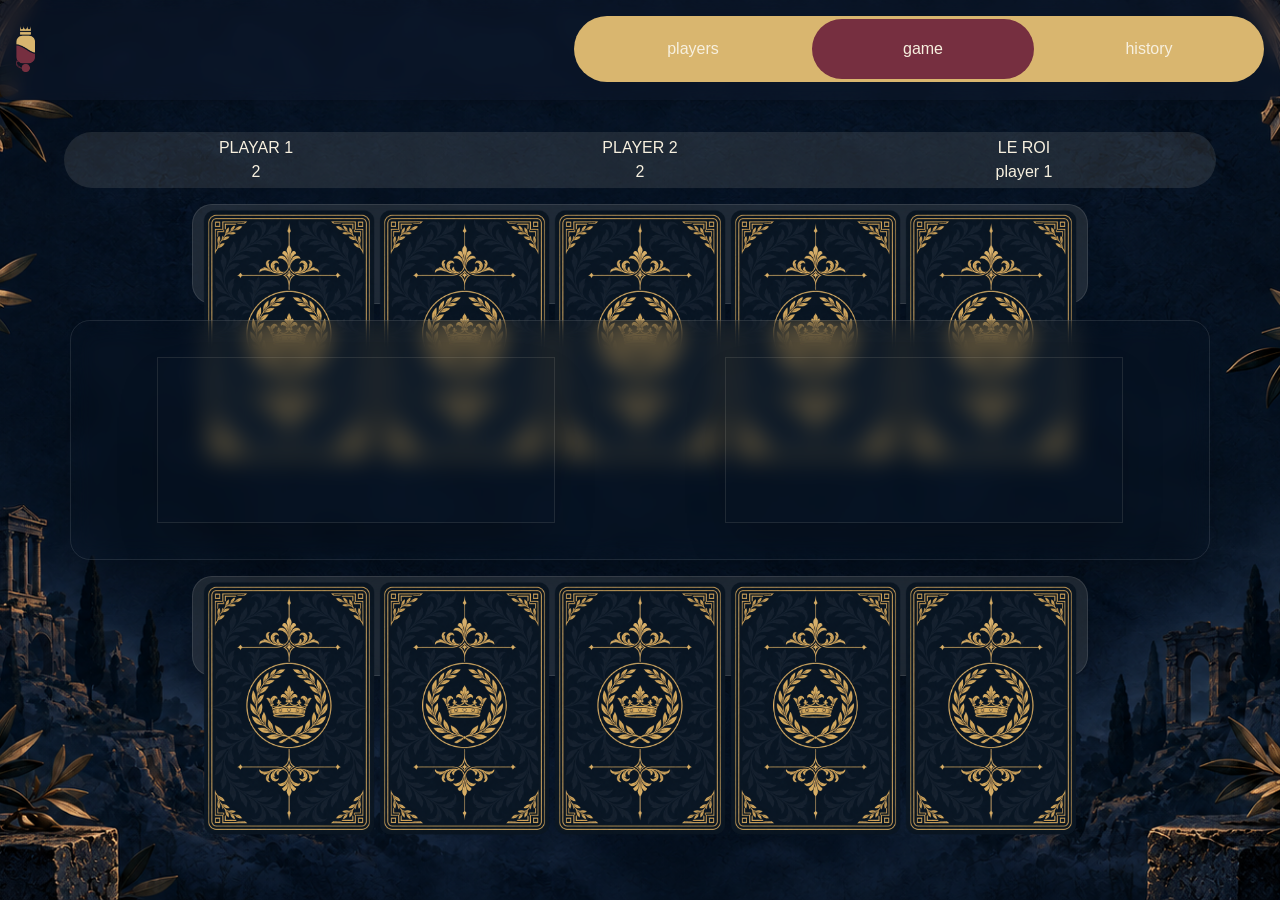
==== game.html @ b296ac23 "affichag + page gae" ====
<!DOCTYPE html>
<html lang="en">

<head>
    <meta charset="UTF-8">
    <meta name="viewport" content="width=device-width, initial-scale=1.0">
    <title>EXE</title>
    <link href="./src/output.css" rel="stylesheet">
</head>

<body class="lg:bg-[url('/img/bg.png')]  bg-[url('/img/bgm.png')] min-h-screen bg-cover bg-center   ">
    <!-- <img src="./img/bg.png" alt=""> -->
    <!-- haider -->
    <header class="top-0 sticky z-50 ">
        <div class="bg-background/40  backdrop-blur border-white/20 shadow-lg w-full h-[70px] lg:h-[100px] pt-4 px-4 rounded-[10px]">
            <div class="mx-auto flex max-w-7xl flex-row items-center justify-center lg:justify-between  ">
                <img src="img/logo.png" width="19px">
                <nav 
                    class="nav_bar hidden lg:flex  flex flex-row  w-[690px] h-[66px] bg-gold  rounded-full justify-between px-1 gap-1 text-cremi ">
                    <div id="players" class=" flex w-[222px] mx-auto   h-[60px]   my-auto ">
                        <a href="./index.html" class="my-auto mx-auto   "> players </a>
                    </div>
                    <div id="game" class=" flex w-[222px] h-[60px]   my-auto bg-grouna rounded-full     ">
                        <a href="./game.html" class="my-auto mx-auto  "> game </a>
                    </div>

                    <div id="history" class=" flex  w-[222px] h-[60px]   my-auto    ">
                        <a href="./history.html" class="my-auto mx-auto  "> history </a>

                    </div>
                </nav>

            </div>
        </div>
    </header>
    <!---------------------------------   nav mobile  ------------------------ -->
    <nav class="pt-4">
            <div 
            class="nav_bar lg:hidden  flex flex-row   w-[90%] h-[66px]  bg-background/20 border backdrop-blur-md border-cremi/10  shadow  shadow-2xl  rounded-full justify-between  mx-auto px-1 gap-1 text-cremi  ">

            <div id="players" class=" flex w-[32.17%] mx-auto   h-[60px]   my-auto   my-auto    ">
                <a href="index.html"  class="my-auto mx-auto  "> players </a>
            </div>
            <div id="game" class=" flex w-[32.17%] h-[60px] my-auto bg-gold rounded-full  ">
                <a href="game.html"  class="my-auto mx-auto  "> game </a>
            </div>

            <div id="history" class=" flex  w-[32.17%] h-[60px]   my-auto     ">
                <a href="history.html" class="my-auto mx-auto   "> history </a>

            </div>
        </div>
    </nav>
    <main>
        <section class=" pt-4 flex flex-col items-center" >
            <div class=" grid grid-cols-3 w-[90%] h-14 bg-cremi/10 rounded-full mx-aut text-cremi  justify-items-center ">
               <p class="flex flex-col my-auto items-center" > PLAYAR 1  <span> 2</span> </p>
                <p class="flex flex-col my-auto items-center" > PLAYER 2  <span> 2</span> </p>
                 <p class="flex flex-col my-auto items-center" > LE ROI  <span > player 1 </span> </p>
            </div>
        </section>
        <article id="player_1_cart" class="flex flex-col items-center pt-4">
        <div id="cart_round_player_1" class=" flex flex-row   w-[70%] h-[100px] bg-cremi/10  px-2  rounded-[20px] backdrop-blur-md border border-white/10 border-shadow-lg shadow-2xl  " > 
            
            <div  class="my-auto"   >
                <img src="./img/cart/Roman crown laurel card back.png" >

            </div>
            <div  class="my-auto">
                  <img src="./img/cart/Roman crown laurel card back.png" >
            </div>
                        <div class="my-auto" >
                  <img src="./img/cart/Roman crown laurel card back.png" >
            </div>
                        <div class="my-auto" >
                  <img src="./img/cart/Roman crown laurel card back.png" >
            </div >
                        <div class="my-auto" >
                  <img src="./img/cart/Roman crown laurel card back.png" >
            </div>
             
          

        </div>
        </article>
        <article  class="flex flex-col items-center pt-4 ">
            <div id="table" class="grid grid-cols-2 w-[89%] h-60 rounded-[20px] backdrop-blur-md border border-white/10 border-shadow-lg shadow-2xl justify-items-center  "   >
                <div id="tabele_cart_player1" class="w-[70%] h-[70%] backdrop-blur-md border border-cremi/10 border-shadow-lg shadow-2xl my-auto">
                     
                </div>
                <div id="tabele_cart_player1" class="w-[70%] h-[70%] backdrop-blur-md border border-cremi/10 border-shadow-lg shadow-2xl my-auto ">

                </div>
            </div>

        </article>

        <article id="player_2_cart" class="flex flex-col items-center pt-4">
        <div id="cart_round_player_2" class=" flex flex-row   w-[70%] h-[100px] bg-cremi/10  px-2  rounded-[20px] backdrop-blur-md border border-white/10 border-shadow-lg shadow-2xl  " > 
            
            <div  class="my-auto"   >
                <img src="./img/cart/Roman crown laurel card back.png" >

            </div>
            <div  class="my-auto">
                  <img src="./img/cart/Roman crown laurel card back.png" >
            </div>
                        <div class="my-auto" >
                  <img src="./img/cart/Roman crown laurel card back.png" >
            </div>
                        <div class="my-auto" >
                  <img src="./img/cart/Roman crown laurel card back.png" >
            </div >
                        <div class="my-auto" >
                  <img src="./img/cart/Roman crown laurel card back.png" >
            </div>
             
          

        </div>
        </article>


    
    </main>

</body>

</html>
---- src/output.css ----
/*! tailwindcss v4.3.3 | MIT License | https://tailwindcss.com */
@layer properties;
@layer theme, base, components, utilities;
@layer theme {
  :root, :host {
    --font-sans: -apple-system, BlinkMacSystemFont, "Segoe UI", Roboto, "Helvetica Neue",
      "Noto Sans", Arial, sans-serif, "Apple Color Emoji", "Segoe UI Emoji",
      "Segoe UI Symbol", "Noto Color Emoji";
    --font-mono: ui-monospace, SFMono-Regular, Menlo, Monaco, Consolas, "Liberation Mono",
      "Courier New", monospace;
    --color-red-400: oklch(70.4% 0.191 22.216);
    --color-white: #fff;
    --spacing: 0.25rem;
    --container-7xl: 80rem;
    --blur-md: 12px;
    --default-font-family: var(--font-sans);
    --default-mono-font-family: var(--font-mono);
    --color-background: #101B2D;
    --color-gold: #D9B66F;
    --color-cremi: #F7F0DF;
    --color-grouna: #762F40;
  }
}
@layer base {
  *, ::after, ::before, ::backdrop, ::file-selector-button {
    box-sizing: border-box;
    margin: 0;
    padding: 0;
    border: 0 solid;
  }
  html, :host {
    line-height: 1.5;
    -webkit-text-size-adjust: 100%;
    tab-size: 4;
    font-family: var(--default-font-family, -apple-system, BlinkMacSystemFont, "Segoe UI", Roboto, "Helvetica Neue", "Noto Sans", Arial, sans-serif, "Apple Color Emoji", "Segoe UI Emoji", "Segoe UI Symbol", "Noto Color Emoji");
    font-feature-settings: var(--default-font-feature-settings, normal);
    font-variation-settings: var(--default-font-variation-settings, normal);
    -webkit-tap-highlight-color: transparent;
  }
  hr {
    height: 0;
    color: inherit;
    border-top-width: 1px;
  }
  abbr:where([title]) {
    -webkit-text-decoration: underline dotted;
    text-decoration: underline dotted;
  }
  h1, h2, h3, h4, h5, h6 {
    font-size: inherit;
    font-weight: inherit;
  }
  a {
    color: inherit;
    -webkit-text-decoration: inherit;
    text-decoration: inherit;
  }
  b, strong {
    font-weight: bolder;
  }
  code, kbd, samp, pre {
    font-family: var(--default-mono-font-family, ui-monospace, SFMono-Regular, Menlo, Monaco, Consolas, "Liberation Mono", "Courier New", monospace);
    font-feature-settings: var(--default-mono-font-feature-settings, normal);
    font-variation-settings: var(--default-mono-font-variation-settings, normal);
    font-size: 1em;
  }
  small {
    font-size: 80%;
  }
  sub, sup {
    font-size: 75%;
    line-height: 0;
    position: relative;
    vertical-align: baseline;
  }
  sub {
    bottom: -0.25em;
  }
  sup {
    top: -0.5em;
  }
  table {
    text-indent: 0;
    border-color: inherit;
    border-collapse: collapse;
  }
  :-moz-focusring:where(:not(iframe)) {
    outline: auto;
  }
  progress {
    vertical-align: baseline;
  }
  summary {
    display: list-item;
  }
  ol, ul, menu {
    list-style: none;
  }
  img, svg, video, canvas, audio, iframe, embed, object {
    display: block;
    vertical-align: middle;
  }
  img, video {
    max-width: 100%;
    height: auto;
  }
  button, input, select, optgroup, textarea, ::file-selector-button {
    font: inherit;
    font-feature-settings: inherit;
    font-variation-settings: inherit;
    letter-spacing: inherit;
    color: inherit;
    border-radius: 0;
    background-color: transparent;
    opacity: 1;
  }
  :where(select:is([multiple], [size])) optgroup {
    font-weight: bolder;
  }
  :where(select:is([multiple], [size])) optgroup option {
    padding-inline-start: 20px;
  }
  ::file-selector-button {
    margin-inline-end: 4px;
  }
  ::placeholder {
    opacity: 1;
  }
  @supports (not (-webkit-appearance: -apple-pay-button))  or (contain-intrinsic-size: 1px) {
    ::placeholder {
      color: currentcolor;
      @supports (color: color-mix(in lab, red, red)) {
        color: color-mix(in oklab, currentcolor 50%, transparent);
      }
    }
  }
  textarea {
    resize: vertical;
  }
  ::-webkit-search-decoration {
    -webkit-appearance: none;
  }
  ::-webkit-date-and-time-value {
    min-height: 1lh;
    text-align: inherit;
  }
  ::-webkit-datetime-edit {
    display: inline-flex;
  }
  ::-webkit-datetime-edit-fields-wrapper {
    padding: 0;
  }
  ::-webkit-datetime-edit, ::-webkit-datetime-edit-year-field, ::-webkit-datetime-edit-month-field, ::-webkit-datetime-edit-day-field, ::-webkit-datetime-edit-hour-field, ::-webkit-datetime-edit-minute-field, ::-webkit-datetime-edit-second-field, ::-webkit-datetime-edit-millisecond-field, ::-webkit-datetime-edit-meridiem-field {
    padding-block: 0;
  }
  ::-webkit-calendar-picker-indicator {
    line-height: 1;
  }
  :-moz-ui-invalid {
    box-shadow: none;
  }
  button, input:where([type="button"], [type="reset"], [type="submit"]), ::file-selector-button {
    appearance: button;
  }
  ::-webkit-inner-spin-button, ::-webkit-outer-spin-button {
    height: auto;
  }
  [hidden]:where(:not([hidden="until-found"])) {
    display: none !important;
  }
}
@layer utilities {
  .relative {
    position: relative;
  }
  .sticky {
    position: sticky;
  }
  .top-0 {
    top: 0px;
  }
  .z-50 {
    z-index: 50;
  }
  .m-auto {
    margin: auto;
  }
  .mx-auto {
    margin-inline: auto;
  }
  .my-auto {
    margin-block: auto;
  }
  .block {
    display: block;
  }
  .flex {
    display: flex;
  }
  .grid {
    display: grid;
  }
  .hidden {
    display: none;
  }
  .table {
    display: table;
  }
  .h-1 {
    height: var(--spacing);
  }
  .h-2 {
    height: calc(var(--spacing) * 2);
  }
  .h-10 {
    height: calc(var(--spacing) * 10);
  }
  .h-12 {
    height: calc(var(--spacing) * 12);
  }
  .h-13 {
    height: calc(var(--spacing) * 13);
  }
  .h-14 {
    height: calc(var(--spacing) * 14);
  }
  .h-15 {
    height: calc(var(--spacing) * 15);
  }
  .h-16 {
    height: calc(var(--spacing) * 16);
  }
  .h-20 {
    height: calc(var(--spacing) * 20);
  }
  .h-40 {
    height: calc(var(--spacing) * 40);
  }
  .h-60 {
    height: calc(var(--spacing) * 60);
  }
  .h-70 {
    height: calc(var(--spacing) * 70);
  }
  .h-99 {
    height: calc(var(--spacing) * 99);
  }
  .h-100 {
    height: calc(var(--spacing) * 100);
  }
  .h-120 {
    height: calc(var(--spacing) * 120);
  }
  .h-150 {
    height: calc(var(--spacing) * 150);
  }
  .h-160 {
    height: calc(var(--spacing) * 160);
  }
  .h-\[6px\] {
    height: 6px;
  }
  .h-\[10\] {
    height: 10;
  }
  .h-\[30\%\] {
    height: 30%;
  }
  .h-\[30\] {
    height: 30;
  }
  .h-\[40px\] {
    height: 40px;
  }
  .h-\[60px\] {
    height: 60px;
  }
  .h-\[66px\] {
    height: 66px;
  }
  .h-\[70\%\] {
    height: 70%;
  }
  .h-\[70px\] {
    height: 70px;
  }
  .h-\[90\] {
    height: 90;
  }
  .h-\[90px\] {
    height: 90px;
  }
  .h-\[100\%\] {
    height: 100%;
  }
  .h-\[100\] {
    height: 100;
  }
  .h-\[100px\] {
    height: 100px;
  }
  .h-\[123px\] {
    height: 123px;
  }
  .h-\[px\] {
    height: px;
  }
  .min-h-\[40\%\] {
    min-height: 40%;
  }
  .min-h-\[40\] {
    min-height: 40;
  }
  .min-h-screen {
    min-height: 100vh;
  }
  .w-2 {
    width: calc(var(--spacing) * 2);
  }
  .w-3 {
    width: calc(var(--spacing) * 3);
  }
  .w-10 {
    width: calc(var(--spacing) * 10);
  }
  .w-12 {
    width: calc(var(--spacing) * 12);
  }
  .w-14 {
    width: calc(var(--spacing) * 14);
  }
  .w-20 {
    width: calc(var(--spacing) * 20);
  }
  .w-80 {
    width: calc(var(--spacing) * 80);
  }
  .w-\[\%\] {
    width: %;
  }
  .w-\[2px\] {
    width: 2px;
  }
  .w-\[3px\] {
    width: 3px;
  }
  .w-\[9\%\] {
    width: 9%;
  }
  .w-\[9px\] {
    width: 9px;
  }
  .w-\[22px\] {
    width: 22px;
  }
  .w-\[23\.88\%\] {
    width: 23.88%;
  }
  .w-\[23\.88\] {
    width: 23.88;
  }
  .w-\[23\.88p\] {
    width: 23.88p;
  }
  .w-\[23\.88px\] {
    width: 23.88px;
  }
  .w-\[23\.px\] {
    width: 23.px;
  }
  .w-\[23px\] {
    width: 23px;
  }
  .w-\[32\,17\%\] {
    width: 32,17%;
  }
  .w-\[32\,17\\5\] {
    width: 32,17\5;
  }
  .w-\[32\,17px\] {
    width: 32,17px;
  }
  .w-\[32\,px\] {
    width: 32,px;
  }
  .w-\[32\.17\%\] {
    width: 32.17%;
  }
  .w-\[32px\] {
    width: 32px;
  }
  .w-\[42\%\] {
    width: 42%;
  }
  .w-\[60\%\] {
    width: 60%;
  }
  .w-\[60\] {
    width: 60;
  }
  .w-\[64\%\] {
    width: 64%;
  }
  .w-\[64\] {
    width: 64;
  }
  .w-\[70\%\] {
    width: 70%;
  }
  .w-\[70px\] {
    width: 70px;
  }
  .w-\[80\%\] {
    width: 80%;
  }
  .w-\[89\%\] {
    width: 89%;
  }
  .w-\[89\] {
    width: 89;
  }
  .w-\[90\%\] {
    width: 90%;
  }
  .w-\[90\] {
    width: 90;
  }
  .w-\[90px\] {
    width: 90px;
  }
  .w-\[90x\] {
    width: 90x;
  }
  .w-\[95\%\] {
    width: 95%;
  }
  .w-\[95\] {
    width: 95;
  }
  .w-\[96\%\] {
    width: 96%;
  }
  .w-\[96\] {
    width: 96;
  }
  .w-\[98\%\] {
    width: 98%;
  }
  .w-\[98\] {
    width: 98;
  }
  .w-\[98px\] {
    width: 98px;
  }
  .w-\[99\%\] {
    width: 99%;
  }
  .w-\[100px\] {
    width: 100px;
  }
  .w-\[200px\] {
    width: 200px;
  }
  .w-\[222px\] {
    width: 222px;
  }
  .w-\[225px\] {
    width: 225px;
  }
  .w-\[230px\] {
    width: 230px;
  }
  .w-\[300px\] {
    width: 300px;
  }
  .w-\[690px\] {
    width: 690px;
  }
  .w-\[900px\] {
    width: 900px;
  }
  .w-\[px\] {
    width: px;
  }
  .w-\[٣٥px\] {
    width: ٣٥px;
  }
  .w-full {
    width: 100%;
  }
  .w-px {
    width: 1px;
  }
  .max-w-7xl {
    max-width: var(--container-7xl);
  }
  .border-collapse {
    border-collapse: collapse;
  }
  .-translate-1 {
    --tw-translate-x: calc(var(--spacing) * -1);
    --tw-translate-y: calc(var(--spacing) * -1);
    translate: var(--tw-translate-x) var(--tw-translate-y);
  }
  .-translate-1\/2 {
    --tw-translate-x: calc(calc(1 / 2 * 100%) * -1);
    --tw-translate-y: calc(calc(1 / 2 * 100%) * -1);
    translate: var(--tw-translate-x) var(--tw-translate-y);
  }
  .-translate-1\/3 {
    --tw-translate-x: calc(calc(1 / 3 * 100%) * -1);
    --tw-translate-y: calc(calc(1 / 3 * 100%) * -1);
    translate: var(--tw-translate-x) var(--tw-translate-y);
  }
  .resize {
    resize: both;
  }
  .grid-cols-1 {
    grid-template-columns: repeat(1, minmax(0, 1fr));
  }
  .grid-cols-2 {
    grid-template-columns: repeat(2, minmax(0, 1fr));
  }
  .grid-cols-3 {
    grid-template-columns: repeat(3, minmax(0, 1fr));
  }
  .grid-cols-4 {
    grid-template-columns: repeat(4, minmax(0, 1fr));
  }
  .grid-cols-5 {
    grid-template-columns: repeat(5, minmax(0, 1fr));
  }
  .flex-col {
    flex-direction: column;
  }
  .flex-row {
    flex-direction: row;
  }
  .flex-wrap {
    flex-wrap: wrap;
  }
  .items-center {
    align-items: center;
  }
  .justify-between {
    justify-content: space-between;
  }
  .justify-center {
    justify-content: center;
  }
  .justify-items-center {
    justify-items: center;
  }
  .gap-1 {
    gap: var(--spacing);
  }
  .gap-2 {
    gap: calc(var(--spacing) * 2);
  }
  .gap-3 {
    gap: calc(var(--spacing) * 3);
  }
  .gap-4 {
    gap: calc(var(--spacing) * 4);
  }
  .gap-6 {
    gap: calc(var(--spacing) * 6);
  }
  .gap-8 {
    gap: calc(var(--spacing) * 8);
  }
  .gap-9 {
    gap: calc(var(--spacing) * 9);
  }
  .gap-12 {
    gap: calc(var(--spacing) * 12);
  }
  .gap-16 {
    gap: calc(var(--spacing) * 16);
  }
  .gap-23 {
    gap: calc(var(--spacing) * 23);
  }
  .gap-88 {
    gap: calc(var(--spacing) * 88);
  }
  .overflow-hidden {
    overflow: hidden;
  }
  .rounded {
    border-radius: 0.25rem;
  }
  .rounded-\[10px\] {
    border-radius: 10px;
  }
  .rounded-\[20px\] {
    border-radius: 20px;
  }
  .rounded-\[30px\] {
    border-radius: 30px;
  }
  .rounded-full {
    border-radius: calc(infinity * 1px);
  }
  .border {
    border-style: var(--tw-border-style);
    border-width: 1px;
  }
  .border-s {
    border-inline-start-style: var(--tw-border-style);
    border-inline-start-width: 1px;
  }
  .border-cremi {
    border-color: var(--color-cremi);
  }
  .border-cremi\/10 {
    border-color: color-mix(in srgb, #F7F0DF 10%, transparent);
    @supports (color: color-mix(in lab, red, red)) {
      border-color: color-mix(in oklab, var(--color-cremi) 10%, transparent);
    }
  }
  .border-cremi\/20 {
    border-color: color-mix(in srgb, #F7F0DF 20%, transparent);
    @supports (color: color-mix(in lab, red, red)) {
      border-color: color-mix(in oklab, var(--color-cremi) 20%, transparent);
    }
  }
  .border-cremi\/40 {
    border-color: color-mix(in srgb, #F7F0DF 40%, transparent);
    @supports (color: color-mix(in lab, red, red)) {
      border-color: color-mix(in oklab, var(--color-cremi) 40%, transparent);
    }
  }
  .border-white {
    border-color: var(--color-white);
  }
  .border-white\/10 {
    border-color: color-mix(in srgb, #fff 10%, transparent);
    @supports (color: color-mix(in lab, red, red)) {
      border-color: color-mix(in oklab, var(--color-white) 10%, transparent);
    }
  }
  .border-white\/20 {
    border-color: color-mix(in srgb, #fff 20%, transparent);
    @supports (color: color-mix(in lab, red, red)) {
      border-color: color-mix(in oklab, var(--color-white) 20%, transparent);
    }
  }
  .border-white\/40 {
    border-color: color-mix(in srgb, #fff 40%, transparent);
    @supports (color: color-mix(in lab, red, red)) {
      border-color: color-mix(in oklab, var(--color-white) 40%, transparent);
    }
  }
  .border-white\/70 {
    border-color: color-mix(in srgb, #fff 70%, transparent);
    @supports (color: color-mix(in lab, red, red)) {
      border-color: color-mix(in oklab, var(--color-white) 70%, transparent);
    }
  }
  .bg-\[url\] {
    background-color: url;
  }
  .bg-background {
    background-color: var(--color-background);
  }
  .bg-background\/0 {
    background-color: color-mix(in srgb, #101B2D 0%, transparent);
    @supports (color: color-mix(in lab, red, red)) {
      background-color: color-mix(in oklab, var(--color-background) 0%, transparent);
    }
  }
  .bg-background\/10 {
    background-color: color-mix(in srgb, #101B2D 10%, transparent);
    @supports (color: color-mix(in lab, red, red)) {
      background-color: color-mix(in oklab, var(--color-background) 10%, transparent);
    }
  }
  .bg-background\/20 {
    background-color: color-mix(in srgb, #101B2D 20%, transparent);
    @supports (color: color-mix(in lab, red, red)) {
      background-color: color-mix(in oklab, var(--color-background) 20%, transparent);
    }
  }
  .bg-background\/40 {
    background-color: color-mix(in srgb, #101B2D 40%, transparent);
    @supports (color: color-mix(in lab, red, red)) {
      background-color: color-mix(in oklab, var(--color-background) 40%, transparent);
    }
  }
  .bg-background\/50 {
    background-color: color-mix(in srgb, #101B2D 50%, transparent);
    @supports (color: color-mix(in lab, red, red)) {
      background-color: color-mix(in oklab, var(--color-background) 50%, transparent);
    }
  }
  .bg-background\/60 {
    background-color: color-mix(in srgb, #101B2D 60%, transparent);
    @supports (color: color-mix(in lab, red, red)) {
      background-color: color-mix(in oklab, var(--color-background) 60%, transparent);
    }
  }
  .bg-background\/80 {
    background-color: color-mix(in srgb, #101B2D 80%, transparent);
    @supports (color: color-mix(in lab, red, red)) {
      background-color: color-mix(in oklab, var(--color-background) 80%, transparent);
    }
  }
  .bg-background\/90 {
    background-color: color-mix(in srgb, #101B2D 90%, transparent);
    @supports (color: color-mix(in lab, red, red)) {
      background-color: color-mix(in oklab, var(--color-background) 90%, transparent);
    }
  }
  .bg-background\/150 {
    background-color: color-mix(in srgb, #101B2D 150%, transparent);
    @supports (color: color-mix(in lab, red, red)) {
      background-color: color-mix(in oklab, var(--color-background) 150%, transparent);
    }
  }
  .bg-cremi {
    background-color: var(--color-cremi);
  }
  .bg-cremi\/0 {
    background-color: color-mix(in srgb, #F7F0DF 0%, transparent);
    @supports (color: color-mix(in lab, red, red)) {
      background-color: color-mix(in oklab, var(--color-cremi) 0%, transparent);
    }
  }
  .bg-cremi\/10 {
    background-color: color-mix(in srgb, #F7F0DF 10%, transparent);
    @supports (color: color-mix(in lab, red, red)) {
      background-color: color-mix(in oklab, var(--color-cremi) 10%, transparent);
    }
  }
  .bg-cremi\/20 {
    background-color: color-mix(in srgb, #F7F0DF 20%, transparent);
    @supports (color: color-mix(in lab, red, red)) {
      background-color: color-mix(in oklab, var(--color-cremi) 20%, transparent);
    }
  }
  .bg-cremi\/30 {
    background-color: color-mix(in srgb, #F7F0DF 30%, transparent);
    @supports (color: color-mix(in lab, red, red)) {
      background-color: color-mix(in oklab, var(--color-cremi) 30%, transparent);
    }
  }
  .bg-cremi\/40 {
    background-color: color-mix(in srgb, #F7F0DF 40%, transparent);
    @supports (color: color-mix(in lab, red, red)) {
      background-color: color-mix(in oklab, var(--color-cremi) 40%, transparent);
    }
  }
  .bg-cremi\/60 {
    background-color: color-mix(in srgb, #F7F0DF 60%, transparent);
    @supports (color: color-mix(in lab, red, red)) {
      background-color: color-mix(in oklab, var(--color-cremi) 60%, transparent);
    }
  }
  .bg-cremi\/80 {
    background-color: color-mix(in srgb, #F7F0DF 80%, transparent);
    @supports (color: color-mix(in lab, red, red)) {
      background-color: color-mix(in oklab, var(--color-cremi) 80%, transparent);
    }
  }
  .bg-gold {
    background-color: var(--color-gold);
  }
  .bg-gold\/40 {
    background-color: color-mix(in srgb, #D9B66F 40%, transparent);
    @supports (color: color-mix(in lab, red, red)) {
      background-color: color-mix(in oklab, var(--color-gold) 40%, transparent);
    }
  }
  .bg-grouna {
    background-color: var(--color-grouna);
  }
  .bg-\[url\(\'\'\)\] {
    background-image: url('');
  }
  .bg-\[url\(\'\.\'\)\] {
    background-image: url('.');
  }
  .bg-\[url\(\'\.\/\'\)\] {
    background-image: url('./');
  }
  .bg-\[url\(\'\.\/img\'\)\] {
    background-image: url('./img');
  }
  .bg-\[url\(\'\.\/img\/\'\)\] {
    background-image: url('./img/');
  }
  .bg-\[url\(\'\.\/img\/bg\.png\'\)\] {
    background-image: url('./img/bg.png');
  }
  .bg-\[url\(\'\/img\/bg\.png\'\)\] {
    background-image: url('/img/bg.png');
  }
  .bg-\[url\(\'\/img\/bgm\.png\'\)\] {
    background-image: url('/img/bgm.png');
  }
  .bg-\[url\(\'img\/bg\.png\'\)\] {
    background-image: url('img/bg.png');
  }
  .bg-\[url\(\)\] {
    background-image: url();
  }
  .bg-\[url\(\.\)\] {
    background-image: url(.);
  }
  .bg-cover {
    background-size: cover;
  }
  .bg-center {
    background-position: center;
  }
  .bg-no-repeat {
    background-repeat: no-repeat;
  }
  .px-0 {
    padding-inline: 0px;
  }
  .px-1 {
    padding-inline: var(--spacing);
  }
  .px-2 {
    padding-inline: calc(var(--spacing) * 2);
  }
  .px-3 {
    padding-inline: calc(var(--spacing) * 3);
  }
  .px-4 {
    padding-inline: calc(var(--spacing) * 4);
  }
  .px-6 {
    padding-inline: calc(var(--spacing) * 6);
  }
  .px-7 {
    padding-inline: calc(var(--spacing) * 7);
  }
  .px-8 {
    padding-inline: calc(var(--spacing) * 8);
  }
  .px-10 {
    padding-inline: calc(var(--spacing) * 10);
  }
  .px-12 {
    padding-inline: calc(var(--spacing) * 12);
  }
  .px-18 {
    padding-inline: calc(var(--spacing) * 18);
  }
  .px-\[8px\] {
    padding-inline: 8px;
  }
  .px-\[26\] {
    padding-inline: 26;
  }
  .px-\[26px\] {
    padding-inline: 26px;
  }
  .pt-1 {
    padding-top: var(--spacing);
  }
  .pt-2 {
    padding-top: calc(var(--spacing) * 2);
  }
  .pt-4 {
    padding-top: calc(var(--spacing) * 4);
  }
  .pt-6 {
    padding-top: calc(var(--spacing) * 6);
  }
  .pt-8 {
    padding-top: calc(var(--spacing) * 8);
  }
  .pt-18 {
    padding-top: calc(var(--spacing) * 18);
  }
  .pb-2 {
    padding-bottom: calc(var(--spacing) * 2);
  }
  .text-\[12px\] {
    font-size: 12px;
  }
  .text-\[20px\] {
    font-size: 20px;
  }
  .text-\[40px\] {
    font-size: 40px;
  }
  .text-\[40\] {
    color: 40;
  }
  .text-cremi {
    color: var(--color-cremi);
  }
  .text-red-400 {
    color: var(--color-red-400);
  }
  .text-white {
    color: var(--color-white);
  }
  .underline {
    text-decoration-line: underline;
  }
  .shadow {
    --tw-shadow: 0 1px 3px 0 var(--tw-shadow-color, rgb(0 0 0 / 0.1)), 0 1px 2px -1px var(--tw-shadow-color, rgb(0 0 0 / 0.1));
    box-shadow: var(--tw-inset-shadow), var(--tw-inset-ring-shadow), var(--tw-ring-offset-shadow), var(--tw-ring-shadow), var(--tw-shadow);
  }
  .shadow-2xl {
    --tw-shadow: 0 25px 50px -12px var(--tw-shadow-color, rgb(0 0 0 / 0.25));
    box-shadow: var(--tw-inset-shadow), var(--tw-inset-ring-shadow), var(--tw-ring-offset-shadow), var(--tw-ring-shadow), var(--tw-shadow);
  }
  .shadow-lg {
    --tw-shadow: 0 10px 15px -3px var(--tw-shadow-color, rgb(0 0 0 / 0.1)), 0 4px 6px -4px var(--tw-shadow-color, rgb(0 0 0 / 0.1));
    box-shadow: var(--tw-inset-shadow), var(--tw-inset-ring-shadow), var(--tw-ring-offset-shadow), var(--tw-ring-shadow), var(--tw-shadow);
  }
  .outline {
    outline-style: var(--tw-outline-style);
    outline-width: 1px;
  }
  .filter {
    filter: var(--tw-blur,) var(--tw-brightness,) var(--tw-contrast,) var(--tw-grayscale,) var(--tw-hue-rotate,) var(--tw-invert,) var(--tw-saturate,) var(--tw-sepia,) var(--tw-drop-shadow,);
  }
  .backdrop-blur {
    --tw-backdrop-blur: blur(8px);
    -webkit-backdrop-filter: var(--tw-backdrop-blur,) var(--tw-backdrop-brightness,) var(--tw-backdrop-contrast,) var(--tw-backdrop-grayscale,) var(--tw-backdrop-hue-rotate,) var(--tw-backdrop-invert,) var(--tw-backdrop-opacity,) var(--tw-backdrop-saturate,) var(--tw-backdrop-sepia,);
    backdrop-filter: var(--tw-backdrop-blur,) var(--tw-backdrop-brightness,) var(--tw-backdrop-contrast,) var(--tw-backdrop-grayscale,) var(--tw-backdrop-hue-rotate,) var(--tw-backdrop-invert,) var(--tw-backdrop-opacity,) var(--tw-backdrop-saturate,) var(--tw-backdrop-sepia,);
  }
  .backdrop-blur-md {
    --tw-backdrop-blur: blur(var(--blur-md));
    -webkit-backdrop-filter: var(--tw-backdrop-blur,) var(--tw-backdrop-brightness,) var(--tw-backdrop-contrast,) var(--tw-backdrop-grayscale,) var(--tw-backdrop-hue-rotate,) var(--tw-backdrop-invert,) var(--tw-backdrop-opacity,) var(--tw-backdrop-saturate,) var(--tw-backdrop-sepia,);
    backdrop-filter: var(--tw-backdrop-blur,) var(--tw-backdrop-brightness,) var(--tw-backdrop-contrast,) var(--tw-backdrop-grayscale,) var(--tw-backdrop-hue-rotate,) var(--tw-backdrop-invert,) var(--tw-backdrop-opacity,) var(--tw-backdrop-saturate,) var(--tw-backdrop-sepia,);
  }
  .backdrop-filter {
    -webkit-backdrop-filter: var(--tw-backdrop-blur,) var(--tw-backdrop-brightness,) var(--tw-backdrop-contrast,) var(--tw-backdrop-grayscale,) var(--tw-backdrop-hue-rotate,) var(--tw-backdrop-invert,) var(--tw-backdrop-opacity,) var(--tw-backdrop-saturate,) var(--tw-backdrop-sepia,);
    backdrop-filter: var(--tw-backdrop-blur,) var(--tw-backdrop-brightness,) var(--tw-backdrop-contrast,) var(--tw-backdrop-grayscale,) var(--tw-backdrop-hue-rotate,) var(--tw-backdrop-invert,) var(--tw-backdrop-opacity,) var(--tw-backdrop-saturate,) var(--tw-backdrop-sepia,);
  }
  .disabled\:cursor-not-allowed:disabled {
    cursor: not-allowed;
  }
  .disabled\:opacity-50:disabled {
    opacity: 50%;
  }
  @media (width >= 64rem) {
    .lg\:block {
      display: block;
    }
    .lg\:flex {
      display: flex;
    }
    .lg\:hidden {
      display: none;
    }
    .lg\:h-\[0px\] {
      height: 0px;
    }
    .lg\:h-\[66px\] {
      height: 66px;
    }
    .lg\:h-\[70px\] {
      height: 70px;
    }
    .lg\:h-\[100px\] {
      height: 100px;
    }
    .lg\:w-\[690px\] {
      width: 690px;
    }
    .lg\:grid-cols-1 {
      grid-template-columns: repeat(1, minmax(0, 1fr));
    }
    .lg\:grid-cols-2 {
      grid-template-columns: repeat(2, minmax(0, 1fr));
    }
    .lg\:flex-row {
      flex-direction: row;
    }
    .lg\:justify-between {
      justify-content: space-between;
    }
    .lg\:bg-\[url\(\'\/img\/bg\.png\'\)\] {
      background-image: url('/img/bg.png');
    }
  }
}
@property --tw-translate-x {
  syntax: "*";
  inherits: false;
  initial-value: 0;
}
@property --tw-translate-y {
  syntax: "*";
  inherits: false;
  initial-value: 0;
}
@property --tw-translate-z {
  syntax: "*";
  inherits: false;
  initial-value: 0;
}
@property --tw-border-style {
  syntax: "*";
  inherits: false;
  initial-value: solid;
}
@property --tw-shadow {
  syntax: "*";
  inherits: false;
  initial-value: 0 0 #0000;
}
@property --tw-shadow-color {
  syntax: "*";
  inherits: false;
}
@property --tw-shadow-alpha {
  syntax: "<percentage>";
  inherits: false;
  initial-value: 100%;
}
@property --tw-inset-shadow {
  syntax: "*";
  inherits: false;
  initial-value: 0 0 #0000;
}
@property --tw-inset-shadow-color {
  syntax: "*";
  inherits: false;
}
@property --tw-inset-shadow-alpha {
  syntax: "<percentage>";
  inherits: false;
  initial-value: 100%;
}
@property --tw-ring-color {
  syntax: "*";
  inherits: false;
}
@property --tw-ring-shadow {
  syntax: "*";
  inherits: false;
  initial-value: 0 0 #0000;
}
@property --tw-inset-ring-color {
  syntax: "*";
  inherits: false;
}
@property --tw-inset-ring-shadow {
  syntax: "*";
  inherits: false;
  initial-value: 0 0 #0000;
}
@property --tw-ring-inset {
  syntax: "*";
  inherits: false;
}
@property --tw-ring-offset-width {
  syntax: "<length>";
  inherits: false;
  initial-value: 0px;
}
@property --tw-ring-offset-color {
  syntax: "*";
  inherits: false;
  initial-value: #fff;
}
@property --tw-ring-offset-shadow {
  syntax: "*";
  inherits: false;
  initial-value: 0 0 #0000;
}
@property --tw-outline-style {
  syntax: "*";
  inherits: false;
  initial-value: solid;
}
@property --tw-blur {
  syntax: "*";
  inherits: false;
}
@property --tw-brightness {
  syntax: "*";
  inherits: false;
}
@property --tw-contrast {
  syntax: "*";
  inherits: false;
}
@property --tw-grayscale {
  syntax: "*";
  inherits: false;
}
@property --tw-hue-rotate {
  syntax: "*";
  inherits: false;
}
@property --tw-invert {
  syntax: "*";
  inherits: false;
}
@property --tw-opacity {
  syntax: "*";
  inherits: false;
}
@property --tw-saturate {
  syntax: "*";
  inherits: false;
}
@property --tw-sepia {
  syntax: "*";
  inherits: false;
}
@property --tw-drop-shadow {
  syntax: "*";
  inherits: false;
}
@property --tw-drop-shadow-color {
  syntax: "*";
  inherits: false;
}
@property --tw-drop-shadow-alpha {
  syntax: "<percentage>";
  inherits: false;
  initial-value: 100%;
}
@property --tw-drop-shadow-size {
  syntax: "*";
  inherits: false;
}
@property --tw-backdrop-blur {
  syntax: "*";
  inherits: false;
}
@property --tw-backdrop-brightness {
  syntax: "*";
  inherits: false;
}
@property --tw-backdrop-contrast {
  syntax: "*";
  inherits: false;
}
@property --tw-backdrop-grayscale {
  syntax: "*";
  inherits: false;
}
@property --tw-backdrop-hue-rotate {
  syntax: "*";
  inherits: false;
}
@property --tw-backdrop-invert {
  syntax: "*";
  inherits: false;
}
@property --tw-backdrop-opacity {
  syntax: "*";
  inherits: false;
}
@property --tw-backdrop-saturate {
  syntax: "*";
  inherits: false;
}
@property --tw-backdrop-sepia {
  syntax: "*";
  inherits: false;
}
@layer properties {
  @supports ((-webkit-hyphens: none) and (not (margin-trim: inline))) or ((-moz-orient: inline) and (not (color:rgb(from red r g b)))) {
    *, ::before, ::after, ::backdrop {
      --tw-translate-x: 0;
      --tw-translate-y: 0;
      --tw-translate-z: 0;
      --tw-border-style: solid;
      --tw-shadow: 0 0 #0000;
      --tw-shadow-color: initial;
      --tw-shadow-alpha: 100%;
      --tw-inset-shadow: 0 0 #0000;
      --tw-inset-shadow-color: initial;
      --tw-inset-shadow-alpha: 100%;
      --tw-ring-color: initial;
      --tw-ring-shadow: 0 0 #0000;
      --tw-inset-ring-color: initial;
      --tw-inset-ring-shadow: 0 0 #0000;
      --tw-ring-inset: initial;
      --tw-ring-offset-width: 0px;
      --tw-ring-offset-color: #fff;
      --tw-ring-offset-shadow: 0 0 #0000;
      --tw-outline-style: solid;
      --tw-blur: initial;
      --tw-brightness: initial;
      --tw-contrast: initial;
      --tw-grayscale: initial;
      --tw-hue-rotate: initial;
      --tw-invert: initial;
      --tw-opacity: initial;
      --tw-saturate: initial;
      --tw-sepia: initial;
      --tw-drop-shadow: initial;
      --tw-drop-shadow-color: initial;
      --tw-drop-shadow-alpha: 100%;
      --tw-drop-shadow-size: initial;
      --tw-backdrop-blur: initial;
      --tw-backdrop-brightness: initial;
      --tw-backdrop-contrast: initial;
      --tw-backdrop-grayscale: initial;
      --tw-backdrop-hue-rotate: initial;
      --tw-backdrop-invert: initial;
      --tw-backdrop-opacity: initial;
      --tw-backdrop-saturate: initial;
      --tw-backdrop-sepia: initial;
    }
  }
}
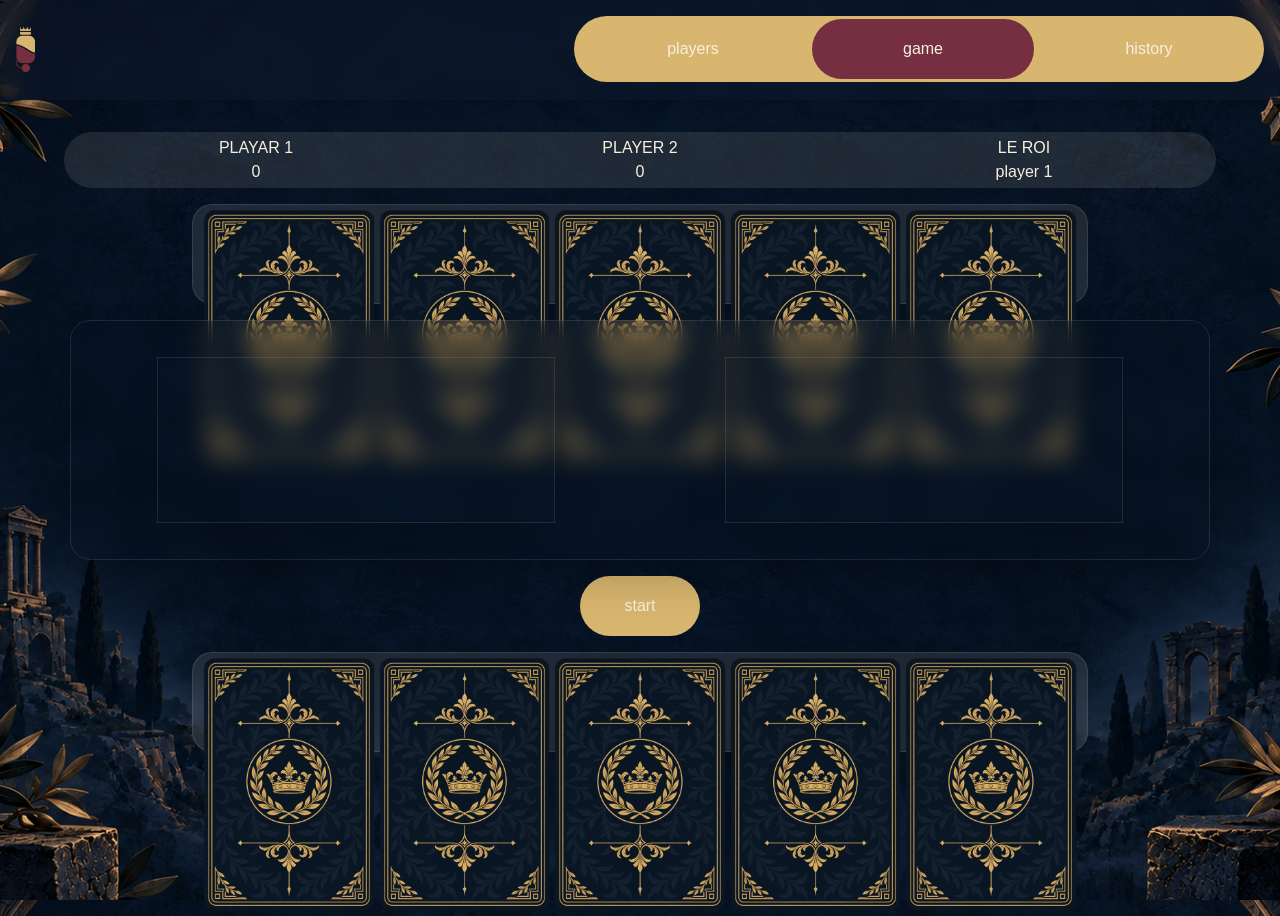
==== commit 2f636d68: "depart logic game (#10)" ====
--- a/game.html
+++ b/game.html
@@ -54,8 +54,8 @@
     <main>
         <section class=" pt-4 flex flex-col items-center" >
             <div class=" grid grid-cols-3 w-[90%] h-14 bg-cremi/10 rounded-full mx-aut text-cremi  justify-items-center ">
-               <p class="flex flex-col my-auto items-center" > PLAYAR 1  <span> 2</span> </p>
-                <p class="flex flex-col my-auto items-center" > PLAYER 2  <span> 2</span> </p>
+               <p class="flex flex-col my-auto items-center" > PLAYAR 1  <span> 0 </span> </p>
+                <p class="flex flex-col my-auto items-center" > PLAYER 2  <span> 0</span> </p>
                  <p class="flex flex-col my-auto items-center" > LE ROI  <span > player 1 </span> </p>
             </div>
         </section>
@@ -85,14 +85,18 @@
         </article>
         <article  class="flex flex-col items-center pt-4 ">
             <div id="table" class="grid grid-cols-2 w-[89%] h-60 rounded-[20px] backdrop-blur-md border border-white/10 border-shadow-lg shadow-2xl justify-items-center  "   >
-                <div id="tabele_cart_player1" class="w-[70%] h-[70%] backdrop-blur-md border border-cremi/10 border-shadow-lg shadow-2xl my-auto">
-                     
-                </div>
                 <div id="tabele_cart_player1" class="w-[70%] h-[70%] backdrop-blur-md border border-cremi/10 border-shadow-lg shadow-2xl my-auto ">
 
                 </div>
+                
+                <div id="tabele_cart_player1" class="w-[70%] h-[70%] backdrop-blur-md border border-cremi/10 border-shadow-lg shadow-2xl my-auto ">
+
+                </div>
+                
             </div>
-
+            <div  id="start_button" class="pt-4">
+             <button  class="text-cremi bg-gold rounded-full w-30  h-15">start</button>
+            </div>
         </article>
 
         <article id="player_2_cart" class="flex flex-col items-center pt-4">
@@ -123,7 +127,7 @@
 
     
     </main>
-
+<script type="module" src="./main.js" ></script>
 </body>
 
 </html>
--- a/src/output.css
+++ b/src/output.css
@@ -302,6 +302,12 @@
   .h-\[123px\] {
     height: 123px;
   }
+  .h-\[150px\] {
+    height: 150px;
+  }
+  .h-\[180px\] {
+    height: 180px;
+  }
   .h-\[px\] {
     height: px;
   }
@@ -332,6 +338,12 @@
   .w-20 {
     width: calc(var(--spacing) * 20);
   }
+  .w-22 {
+    width: calc(var(--spacing) * 22);
+  }
+  .w-30 {
+    width: calc(var(--spacing) * 30);
+  }
   .w-80 {
     width: calc(var(--spacing) * 80);
   }
@@ -398,6 +410,9 @@
   .w-\[60\] {
     width: 60;
   }
+  .w-\[60px\] {
+    width: 60px;
+  }
   .w-\[64\%\] {
     width: 64%;
   }
@@ -457,6 +472,9 @@
   }
   .w-\[100px\] {
     width: 100px;
+  }
+  .w-\[160px\] {
+    width: 160px;
   }
   .w-\[200px\] {
     width: 200px;
@@ -879,6 +897,9 @@
   }
   .pb-2 {
     padding-bottom: calc(var(--spacing) * 2);
+  }
+  .pb-4 {
+    padding-bottom: calc(var(--spacing) * 4);
   }
   .text-\[12px\] {
     font-size: 12px;
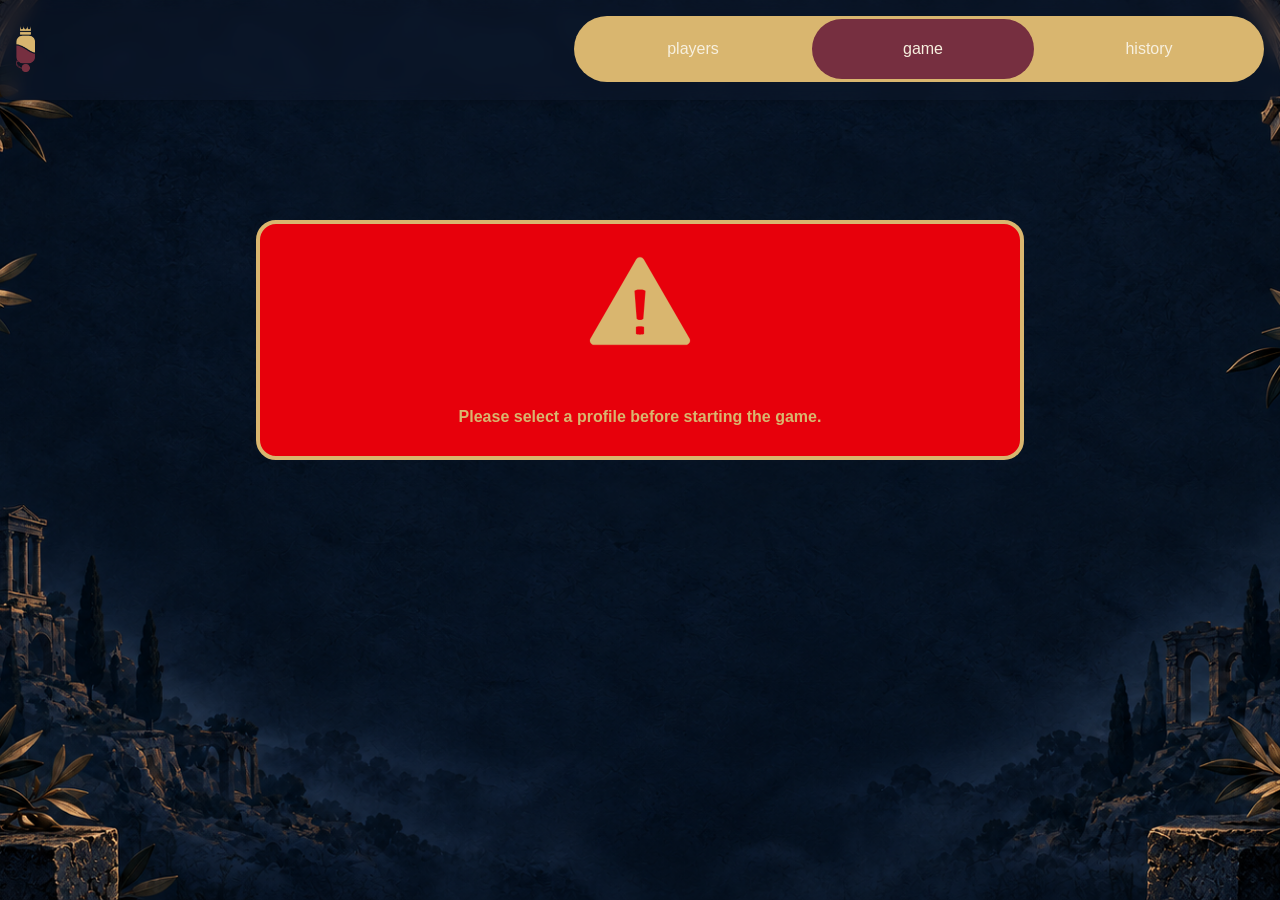
==== commit 94395d6a: "fix edit profile (#12)" ====
--- a/game.html
+++ b/game.html
@@ -52,11 +52,52 @@
         </div>
     </nav>
     <main>
-        <section class=" pt-4 flex flex-col items-center" >
+        <!-- profile non select -->
+          
+            <section   id="profileifselected" class="flex flex-col items-center pt-26">
+                 <div class="flex flex-col w-[60%] h-60 bg-red-600 rounded-[20px] border-[4px] border-gold text-gold  items-center   ">
+                       <div class="  my-auto">
+                        <svg height="100px" width="200px" version="1.1" id="_x32_" xmlns="http://www.w3.org/2000/svg" xmlns:xlink="http://www.w3.org/1999/xlink" viewBox="0 0 512 512" xml:space="preserve" fill="#D9B66F" stroke="#D9B66F"><g id="SVGRepo_bgCarrier" stroke-width="0"></g><g id="SVGRepo_tracerCarrier" stroke-linecap="round" stroke-linejoin="round" stroke="#CCCCCC" stroke-width="1.024"></g><g id="SVGRepo_iconCarrier"> <style type="text/css"> .st0{fill:D9B66F;} </style> <g> <path class="st0" d="M509.08,448.217L274.676,42.218c-8.299-14.376-29.051-14.376-37.352,0L2.922,448.217 c-8.301,14.376,2.074,32.347,18.674,32.347h468.806C507.003,480.564,517.378,462.594,509.08,448.217z M277.035,423.636 c0,2.68-9.418,4.853-21.033,4.853c-11.619,0-21.037-2.173-21.037-4.853V389.98c0-2.68,9.418-4.853,21.037-4.853 c11.615,0,21.033,2.174,21.033,4.853V423.636z M273.529,345.11c0.008,0.1,0.066,0.195,0.066,0.3c0,4.344-7.879,7.866-17.594,7.866 c-9.721,0-17.596-3.522-17.596-7.866c0-0.102,0.056-0.198,0.066-0.3l-10.936-140.5c0-4.344,12.744-7.866,28.465-7.866 s28.463,3.522,28.463,7.866L273.529,345.11z"></path> </g> </g></svg>
+                       </div>
+                       <div class="font-bold text-center my-auto" >
+                        <p>Please select a profile before starting the game. </p>
+                       </div>
+                 </div>
+            </section>
+           
+
+
+            <!--  profile select : start game -->
+           <section hidden  id="start_button" class="relative" >
+            <div class=" flex flex-col gap-10 absolute w-[80%] h-[300px] bg-cremi/10   top-[50%] backdrop-blur-md   shadow-2xl left-[50%] -translate-x-[50%] translate-y-[30%] rounded-[20px]  "  >
+                  <div class="flex flex-row pt-11 items-center justify-center gap-1 " >
+                    <img src="./img/cart/esclave.png" width=" 60px" class="rounded-[8px]">
+                    <img src="./img/cart/empereur.png" width="80px" class="rounded-[8px]">
+                    <img src="./img/cart/citoyen.png" width="60" class="rounded-[8px]">
+
+                  </div>
+                  <div class=" flex flex-row justify-center  bg-gold w-[150px] h-14  mx-auto rounded-[20px] text-[20px] text-cremi " >
+                     <button >start</button>
+                  </div>
+             </div>
+            </section>
+
+
+
+
+      <!--  game section  -->
+      
+        <section id="game_section"  hidden >
+        <section class=" pt-4 flex flex-col items-center " >
             <div class=" grid grid-cols-3 w-[90%] h-14 bg-cremi/10 rounded-full mx-aut text-cremi  justify-items-center ">
                <p class="flex flex-col my-auto items-center" > PLAYAR 1  <span> 0 </span> </p>
                 <p class="flex flex-col my-auto items-center" > PLAYER 2  <span> 0</span> </p>
                  <p class="flex flex-col my-auto items-center" > LE ROI  <span > player 1 </span> </p>
+            </div>
+            <div class="flex flex-row ">
+                <div>
+
+                </div>
             </div>
         </section>
         <article id="player_1_cart" class="flex flex-col items-center pt-4">
@@ -94,29 +135,27 @@
                 </div>
                 
             </div>
-            <div  id="start_button" class="pt-4">
-             <button  class="text-cremi bg-gold rounded-full w-30  h-15">start</button>
-            </div>
+          
         </article>
 
         <article id="player_2_cart" class="flex flex-col items-center pt-4">
         <div id="cart_round_player_2" class=" flex flex-row   w-[70%] h-[100px] bg-cremi/10  px-2  rounded-[20px] backdrop-blur-md border border-white/10 border-shadow-lg shadow-2xl  " > 
             
-            <div  class="my-auto"   >
-                <img src="./img/cart/Roman crown laurel card back.png" >
+            <div  class="my-auto"  data-card="Empereur"  >
+                <img  src="./img/cart/empereur.png" >
 
             </div>
-            <div  class="my-auto">
-                  <img src="./img/cart/Roman crown laurel card back.png" >
+            <div  class="my-auto" data-card="Citoyen">
+                  <img src="./img/cart/citoyen.png" >
             </div>
-                        <div class="my-auto" >
-                  <img src="./img/cart/Roman crown laurel card back.png" >
+                        <div class="my-auto"  data-card="Citoyen" >
+                  <img src="./img/cart/citoyen.png" >
             </div>
-                        <div class="my-auto" >
-                  <img src="./img/cart/Roman crown laurel card back.png" >
+                        <div class="my-auto"  data-card="Citoyen" >
+                  <img src="./img/cart/citoyen.png" >
             </div >
-                        <div class="my-auto" >
-                  <img src="./img/cart/Roman crown laurel card back.png" >
+                        <div class="my-auto"  data-card="Citoyen" >
+                  <img src="./img/cart/citoyen.png" >
             </div>
              
           
@@ -124,7 +163,7 @@
         </div>
         </article>
 
-
+</section>
     
     </main>
 <script type="module" src="./main.js" ></script>
--- a/src/output.css
+++ b/src/output.css
@@ -9,10 +9,16 @@
     --font-mono: ui-monospace, SFMono-Regular, Menlo, Monaco, Consolas, "Liberation Mono",
       "Courier New", monospace;
     --color-red-400: oklch(70.4% 0.191 22.216);
+    --color-red-600: oklch(57.7% 0.245 27.325);
+    --color-indigo-500: oklch(58.5% 0.233 277.117);
     --color-white: #fff;
     --spacing: 0.25rem;
     --container-7xl: 80rem;
+    --font-weight-bold: 700;
+    --ease-in-out: cubic-bezier(0.4, 0, 0.2, 1);
     --blur-md: 12px;
+    --default-transition-duration: 150ms;
+    --default-transition-timing-function: cubic-bezier(0.4, 0, 0.2, 1);
     --default-font-family: var(--font-sans);
     --default-mono-font-family: var(--font-mono);
     --color-background: #101B2D;
@@ -170,6 +176,9 @@
   }
 }
 @layer utilities {
+  .absolute {
+    position: absolute;
+  }
   .relative {
     position: relative;
   }
@@ -179,21 +188,21 @@
   .top-0 {
     top: 0px;
   }
+  .top-\[50\%\] {
+    top: 50%;
+  }
+  .left-\[50\%\] {
+    left: 50%;
+  }
   .z-50 {
     z-index: 50;
   }
-  .m-auto {
-    margin: auto;
-  }
   .mx-auto {
     margin-inline: auto;
   }
   .my-auto {
     margin-block: auto;
   }
-  .block {
-    display: block;
-  }
   .flex {
     display: flex;
   }
@@ -206,69 +215,27 @@
   .table {
     display: table;
   }
-  .h-1 {
-    height: var(--spacing);
-  }
-  .h-2 {
-    height: calc(var(--spacing) * 2);
-  }
   .h-10 {
     height: calc(var(--spacing) * 10);
   }
   .h-12 {
     height: calc(var(--spacing) * 12);
   }
-  .h-13 {
-    height: calc(var(--spacing) * 13);
-  }
   .h-14 {
     height: calc(var(--spacing) * 14);
   }
-  .h-15 {
-    height: calc(var(--spacing) * 15);
-  }
   .h-16 {
     height: calc(var(--spacing) * 16);
   }
   .h-20 {
     height: calc(var(--spacing) * 20);
   }
-  .h-40 {
-    height: calc(var(--spacing) * 40);
-  }
   .h-60 {
     height: calc(var(--spacing) * 60);
   }
-  .h-70 {
-    height: calc(var(--spacing) * 70);
-  }
-  .h-99 {
-    height: calc(var(--spacing) * 99);
-  }
-  .h-100 {
-    height: calc(var(--spacing) * 100);
-  }
-  .h-120 {
-    height: calc(var(--spacing) * 120);
-  }
   .h-150 {
     height: calc(var(--spacing) * 150);
   }
-  .h-160 {
-    height: calc(var(--spacing) * 160);
-  }
-  .h-\[6px\] {
-    height: 6px;
-  }
-  .h-\[10\] {
-    height: 10;
-  }
-  .h-\[30\%\] {
-    height: 30%;
-  }
-  .h-\[30\] {
-    height: 30;
-  }
   .h-\[40px\] {
     height: 40px;
   }
@@ -284,51 +251,15 @@
   .h-\[70px\] {
     height: 70px;
   }
-  .h-\[90\] {
-    height: 90;
-  }
-  .h-\[90px\] {
-    height: 90px;
-  }
-  .h-\[100\%\] {
-    height: 100%;
-  }
-  .h-\[100\] {
-    height: 100;
-  }
   .h-\[100px\] {
     height: 100px;
   }
-  .h-\[123px\] {
-    height: 123px;
-  }
-  .h-\[150px\] {
-    height: 150px;
-  }
-  .h-\[180px\] {
-    height: 180px;
-  }
-  .h-\[px\] {
-    height: px;
-  }
-  .min-h-\[40\%\] {
-    min-height: 40%;
-  }
-  .min-h-\[40\] {
-    min-height: 40;
+  .h-\[300px\] {
+    height: 300px;
   }
   .min-h-screen {
     min-height: 100vh;
   }
-  .w-2 {
-    width: calc(var(--spacing) * 2);
-  }
-  .w-3 {
-    width: calc(var(--spacing) * 3);
-  }
-  .w-10 {
-    width: calc(var(--spacing) * 10);
-  }
   .w-12 {
     width: calc(var(--spacing) * 12);
   }
@@ -338,143 +269,32 @@
   .w-20 {
     width: calc(var(--spacing) * 20);
   }
-  .w-22 {
-    width: calc(var(--spacing) * 22);
-  }
-  .w-30 {
-    width: calc(var(--spacing) * 30);
-  }
-  .w-80 {
-    width: calc(var(--spacing) * 80);
-  }
-  .w-\[\%\] {
-    width: %;
-  }
-  .w-\[2px\] {
-    width: 2px;
-  }
-  .w-\[3px\] {
-    width: 3px;
-  }
-  .w-\[9\%\] {
-    width: 9%;
-  }
-  .w-\[9px\] {
-    width: 9px;
-  }
-  .w-\[22px\] {
-    width: 22px;
-  }
-  .w-\[23\.88\%\] {
-    width: 23.88%;
-  }
-  .w-\[23\.88\] {
-    width: 23.88;
-  }
-  .w-\[23\.88p\] {
-    width: 23.88p;
-  }
-  .w-\[23\.88px\] {
-    width: 23.88px;
-  }
-  .w-\[23\.px\] {
-    width: 23.px;
-  }
-  .w-\[23px\] {
-    width: 23px;
-  }
-  .w-\[32\,17\%\] {
-    width: 32,17%;
-  }
-  .w-\[32\,17\\5\] {
-    width: 32,17\5;
-  }
-  .w-\[32\,17px\] {
-    width: 32,17px;
-  }
-  .w-\[32\,px\] {
-    width: 32,px;
-  }
   .w-\[32\.17\%\] {
     width: 32.17%;
   }
-  .w-\[32px\] {
-    width: 32px;
-  }
-  .w-\[42\%\] {
-    width: 42%;
-  }
   .w-\[60\%\] {
     width: 60%;
   }
-  .w-\[60\] {
-    width: 60;
-  }
-  .w-\[60px\] {
-    width: 60px;
-  }
-  .w-\[64\%\] {
-    width: 64%;
-  }
-  .w-\[64\] {
-    width: 64;
-  }
   .w-\[70\%\] {
     width: 70%;
   }
-  .w-\[70px\] {
-    width: 70px;
-  }
   .w-\[80\%\] {
     width: 80%;
   }
   .w-\[89\%\] {
     width: 89%;
   }
-  .w-\[89\] {
-    width: 89;
-  }
   .w-\[90\%\] {
     width: 90%;
   }
-  .w-\[90\] {
-    width: 90;
-  }
-  .w-\[90px\] {
-    width: 90px;
-  }
-  .w-\[90x\] {
-    width: 90x;
-  }
   .w-\[95\%\] {
     width: 95%;
   }
-  .w-\[95\] {
-    width: 95;
-  }
   .w-\[96\%\] {
     width: 96%;
   }
-  .w-\[96\] {
-    width: 96;
-  }
-  .w-\[98\%\] {
-    width: 98%;
-  }
-  .w-\[98\] {
-    width: 98;
-  }
-  .w-\[98px\] {
-    width: 98px;
-  }
-  .w-\[99\%\] {
-    width: 99%;
-  }
-  .w-\[100px\] {
-    width: 100px;
-  }
-  .w-\[160px\] {
-    width: 160px;
+  .w-\[150px\] {
+    width: 150px;
   }
   .w-\[200px\] {
     width: 200px;
@@ -482,56 +302,22 @@
   .w-\[222px\] {
     width: 222px;
   }
-  .w-\[225px\] {
-    width: 225px;
-  }
-  .w-\[230px\] {
-    width: 230px;
-  }
-  .w-\[300px\] {
-    width: 300px;
-  }
   .w-\[690px\] {
     width: 690px;
   }
-  .w-\[900px\] {
-    width: 900px;
-  }
-  .w-\[px\] {
-    width: px;
-  }
-  .w-\[٣٥px\] {
-    width: ٣٥px;
-  }
   .w-full {
     width: 100%;
   }
-  .w-px {
-    width: 1px;
-  }
   .max-w-7xl {
     max-width: var(--container-7xl);
   }
-  .border-collapse {
-    border-collapse: collapse;
-  }
-  .-translate-1 {
-    --tw-translate-x: calc(var(--spacing) * -1);
-    --tw-translate-y: calc(var(--spacing) * -1);
+  .-translate-x-\[50\%\] {
+    --tw-translate-x: calc(50% * -1);
     translate: var(--tw-translate-x) var(--tw-translate-y);
   }
-  .-translate-1\/2 {
-    --tw-translate-x: calc(calc(1 / 2 * 100%) * -1);
-    --tw-translate-y: calc(calc(1 / 2 * 100%) * -1);
+  .translate-y-\[30\%\] {
+    --tw-translate-y: 30%;
     translate: var(--tw-translate-x) var(--tw-translate-y);
-  }
-  .-translate-1\/3 {
-    --tw-translate-x: calc(calc(1 / 3 * 100%) * -1);
-    --tw-translate-y: calc(calc(1 / 3 * 100%) * -1);
-    translate: var(--tw-translate-x) var(--tw-translate-y);
-  }
-  .resize {
-    resize: both;
   }
   .grid-cols-1 {
     grid-template-columns: repeat(1, minmax(0, 1fr));
@@ -545,9 +331,6 @@
   .grid-cols-4 {
     grid-template-columns: repeat(4, minmax(0, 1fr));
   }
-  .grid-cols-5 {
-    grid-template-columns: repeat(5, minmax(0, 1fr));
-  }
   .flex-col {
     flex-direction: column;
   }
@@ -572,41 +355,20 @@
   .gap-1 {
     gap: var(--spacing);
   }
-  .gap-2 {
-    gap: calc(var(--spacing) * 2);
-  }
   .gap-3 {
     gap: calc(var(--spacing) * 3);
   }
   .gap-4 {
     gap: calc(var(--spacing) * 4);
   }
-  .gap-6 {
-    gap: calc(var(--spacing) * 6);
-  }
-  .gap-8 {
-    gap: calc(var(--spacing) * 8);
-  }
   .gap-9 {
     gap: calc(var(--spacing) * 9);
   }
-  .gap-12 {
-    gap: calc(var(--spacing) * 12);
-  }
-  .gap-16 {
-    gap: calc(var(--spacing) * 16);
-  }
-  .gap-23 {
-    gap: calc(var(--spacing) * 23);
-  }
-  .gap-88 {
-    gap: calc(var(--spacing) * 88);
-  }
-  .overflow-hidden {
-    overflow: hidden;
-  }
-  .rounded {
-    border-radius: 0.25rem;
+  .gap-10 {
+    gap: calc(var(--spacing) * 10);
+  }
+  .rounded-\[8px\] {
+    border-radius: 8px;
   }
   .rounded-\[10px\] {
     border-radius: 10px;
@@ -624,12 +386,9 @@
     border-style: var(--tw-border-style);
     border-width: 1px;
   }
-  .border-s {
-    border-inline-start-style: var(--tw-border-style);
-    border-inline-start-width: 1px;
-  }
-  .border-cremi {
-    border-color: var(--color-cremi);
+  .border-\[4px\] {
+    border-style: var(--tw-border-style);
+    border-width: 4px;
   }
   .border-cremi\/10 {
     border-color: color-mix(in srgb, #F7F0DF 10%, transparent);
@@ -649,8 +408,8 @@
       border-color: color-mix(in oklab, var(--color-cremi) 40%, transparent);
     }
   }
-  .border-white {
-    border-color: var(--color-white);
+  .border-gold {
+    border-color: var(--color-gold);
   }
   .border-white\/10 {
     border-color: color-mix(in srgb, #fff 10%, transparent);
@@ -664,35 +423,8 @@
       border-color: color-mix(in oklab, var(--color-white) 20%, transparent);
     }
   }
-  .border-white\/40 {
-    border-color: color-mix(in srgb, #fff 40%, transparent);
-    @supports (color: color-mix(in lab, red, red)) {
-      border-color: color-mix(in oklab, var(--color-white) 40%, transparent);
-    }
-  }
-  .border-white\/70 {
-    border-color: color-mix(in srgb, #fff 70%, transparent);
-    @supports (color: color-mix(in lab, red, red)) {
-      border-color: color-mix(in oklab, var(--color-white) 70%, transparent);
-    }
-  }
-  .bg-\[url\] {
-    background-color: url;
-  }
   .bg-background {
     background-color: var(--color-background);
-  }
-  .bg-background\/0 {
-    background-color: color-mix(in srgb, #101B2D 0%, transparent);
-    @supports (color: color-mix(in lab, red, red)) {
-      background-color: color-mix(in oklab, var(--color-background) 0%, transparent);
-    }
-  }
-  .bg-background\/10 {
-    background-color: color-mix(in srgb, #101B2D 10%, transparent);
-    @supports (color: color-mix(in lab, red, red)) {
-      background-color: color-mix(in oklab, var(--color-background) 10%, transparent);
-    }
   }
   .bg-background\/20 {
     background-color: color-mix(in srgb, #101B2D 20%, transparent);
@@ -706,224 +438,78 @@
       background-color: color-mix(in oklab, var(--color-background) 40%, transparent);
     }
   }
-  .bg-background\/50 {
-    background-color: color-mix(in srgb, #101B2D 50%, transparent);
-    @supports (color: color-mix(in lab, red, red)) {
-      background-color: color-mix(in oklab, var(--color-background) 50%, transparent);
-    }
-  }
-  .bg-background\/60 {
-    background-color: color-mix(in srgb, #101B2D 60%, transparent);
-    @supports (color: color-mix(in lab, red, red)) {
-      background-color: color-mix(in oklab, var(--color-background) 60%, transparent);
-    }
-  }
-  .bg-background\/80 {
-    background-color: color-mix(in srgb, #101B2D 80%, transparent);
-    @supports (color: color-mix(in lab, red, red)) {
-      background-color: color-mix(in oklab, var(--color-background) 80%, transparent);
-    }
-  }
-  .bg-background\/90 {
-    background-color: color-mix(in srgb, #101B2D 90%, transparent);
-    @supports (color: color-mix(in lab, red, red)) {
-      background-color: color-mix(in oklab, var(--color-background) 90%, transparent);
-    }
-  }
-  .bg-background\/150 {
-    background-color: color-mix(in srgb, #101B2D 150%, transparent);
-    @supports (color: color-mix(in lab, red, red)) {
-      background-color: color-mix(in oklab, var(--color-background) 150%, transparent);
-    }
-  }
-  .bg-cremi {
-    background-color: var(--color-cremi);
-  }
-  .bg-cremi\/0 {
-    background-color: color-mix(in srgb, #F7F0DF 0%, transparent);
-    @supports (color: color-mix(in lab, red, red)) {
-      background-color: color-mix(in oklab, var(--color-cremi) 0%, transparent);
-    }
-  }
   .bg-cremi\/10 {
     background-color: color-mix(in srgb, #F7F0DF 10%, transparent);
     @supports (color: color-mix(in lab, red, red)) {
       background-color: color-mix(in oklab, var(--color-cremi) 10%, transparent);
     }
   }
-  .bg-cremi\/20 {
-    background-color: color-mix(in srgb, #F7F0DF 20%, transparent);
-    @supports (color: color-mix(in lab, red, red)) {
-      background-color: color-mix(in oklab, var(--color-cremi) 20%, transparent);
-    }
-  }
-  .bg-cremi\/30 {
-    background-color: color-mix(in srgb, #F7F0DF 30%, transparent);
-    @supports (color: color-mix(in lab, red, red)) {
-      background-color: color-mix(in oklab, var(--color-cremi) 30%, transparent);
-    }
-  }
-  .bg-cremi\/40 {
-    background-color: color-mix(in srgb, #F7F0DF 40%, transparent);
-    @supports (color: color-mix(in lab, red, red)) {
-      background-color: color-mix(in oklab, var(--color-cremi) 40%, transparent);
-    }
-  }
-  .bg-cremi\/60 {
-    background-color: color-mix(in srgb, #F7F0DF 60%, transparent);
-    @supports (color: color-mix(in lab, red, red)) {
-      background-color: color-mix(in oklab, var(--color-cremi) 60%, transparent);
-    }
-  }
-  .bg-cremi\/80 {
-    background-color: color-mix(in srgb, #F7F0DF 80%, transparent);
-    @supports (color: color-mix(in lab, red, red)) {
-      background-color: color-mix(in oklab, var(--color-cremi) 80%, transparent);
-    }
-  }
   .bg-gold {
     background-color: var(--color-gold);
   }
-  .bg-gold\/40 {
-    background-color: color-mix(in srgb, #D9B66F 40%, transparent);
-    @supports (color: color-mix(in lab, red, red)) {
-      background-color: color-mix(in oklab, var(--color-gold) 40%, transparent);
-    }
-  }
   .bg-grouna {
     background-color: var(--color-grouna);
   }
-  .bg-\[url\(\'\'\)\] {
-    background-image: url('');
-  }
-  .bg-\[url\(\'\.\'\)\] {
-    background-image: url('.');
-  }
-  .bg-\[url\(\'\.\/\'\)\] {
-    background-image: url('./');
-  }
-  .bg-\[url\(\'\.\/img\'\)\] {
-    background-image: url('./img');
-  }
-  .bg-\[url\(\'\.\/img\/\'\)\] {
-    background-image: url('./img/');
-  }
-  .bg-\[url\(\'\.\/img\/bg\.png\'\)\] {
-    background-image: url('./img/bg.png');
-  }
-  .bg-\[url\(\'\/img\/bg\.png\'\)\] {
-    background-image: url('/img/bg.png');
+  .bg-red-400 {
+    background-color: var(--color-red-400);
+  }
+  .bg-red-600 {
+    background-color: var(--color-red-600);
   }
   .bg-\[url\(\'\/img\/bgm\.png\'\)\] {
     background-image: url('/img/bgm.png');
   }
-  .bg-\[url\(\'img\/bg\.png\'\)\] {
-    background-image: url('img/bg.png');
-  }
-  .bg-\[url\(\)\] {
-    background-image: url();
-  }
-  .bg-\[url\(\.\)\] {
-    background-image: url(.);
-  }
   .bg-cover {
     background-size: cover;
   }
   .bg-center {
     background-position: center;
   }
-  .bg-no-repeat {
-    background-repeat: no-repeat;
-  }
-  .px-0 {
-    padding-inline: 0px;
-  }
   .px-1 {
     padding-inline: var(--spacing);
   }
   .px-2 {
     padding-inline: calc(var(--spacing) * 2);
   }
-  .px-3 {
-    padding-inline: calc(var(--spacing) * 3);
-  }
   .px-4 {
     padding-inline: calc(var(--spacing) * 4);
   }
   .px-6 {
     padding-inline: calc(var(--spacing) * 6);
   }
-  .px-7 {
-    padding-inline: calc(var(--spacing) * 7);
-  }
-  .px-8 {
-    padding-inline: calc(var(--spacing) * 8);
-  }
-  .px-10 {
-    padding-inline: calc(var(--spacing) * 10);
-  }
-  .px-12 {
-    padding-inline: calc(var(--spacing) * 12);
-  }
-  .px-18 {
-    padding-inline: calc(var(--spacing) * 18);
-  }
-  .px-\[8px\] {
-    padding-inline: 8px;
-  }
-  .px-\[26\] {
-    padding-inline: 26;
-  }
-  .px-\[26px\] {
-    padding-inline: 26px;
-  }
-  .pt-1 {
-    padding-top: var(--spacing);
-  }
-  .pt-2 {
-    padding-top: calc(var(--spacing) * 2);
-  }
   .pt-4 {
     padding-top: calc(var(--spacing) * 4);
   }
   .pt-6 {
     padding-top: calc(var(--spacing) * 6);
   }
-  .pt-8 {
-    padding-top: calc(var(--spacing) * 8);
-  }
-  .pt-18 {
-    padding-top: calc(var(--spacing) * 18);
-  }
-  .pb-2 {
-    padding-bottom: calc(var(--spacing) * 2);
-  }
-  .pb-4 {
-    padding-bottom: calc(var(--spacing) * 4);
-  }
-  .text-\[12px\] {
-    font-size: 12px;
+  .pt-11 {
+    padding-top: calc(var(--spacing) * 11);
+  }
+  .pt-26 {
+    padding-top: calc(var(--spacing) * 26);
+  }
+  .pb-10 {
+    padding-bottom: calc(var(--spacing) * 10);
+  }
+  .text-center {
+    text-align: center;
   }
   .text-\[20px\] {
     font-size: 20px;
   }
-  .text-\[40px\] {
-    font-size: 40px;
-  }
-  .text-\[40\] {
-    color: 40;
+  .font-bold {
+    --tw-font-weight: var(--font-weight-bold);
+    font-weight: var(--font-weight-bold);
   }
   .text-cremi {
     color: var(--color-cremi);
   }
+  .text-gold {
+    color: var(--color-gold);
+  }
   .text-red-400 {
     color: var(--color-red-400);
-  }
-  .text-white {
-    color: var(--color-white);
-  }
-  .underline {
-    text-decoration-line: underline;
   }
   .shadow {
     --tw-shadow: 0 1px 3px 0 var(--tw-shadow-color, rgb(0 0 0 / 0.1)), 0 1px 2px -1px var(--tw-shadow-color, rgb(0 0 0 / 0.1));
@@ -936,13 +522,6 @@
   .shadow-lg {
     --tw-shadow: 0 10px 15px -3px var(--tw-shadow-color, rgb(0 0 0 / 0.1)), 0 4px 6px -4px var(--tw-shadow-color, rgb(0 0 0 / 0.1));
     box-shadow: var(--tw-inset-shadow), var(--tw-inset-ring-shadow), var(--tw-ring-offset-shadow), var(--tw-ring-shadow), var(--tw-shadow);
-  }
-  .outline {
-    outline-style: var(--tw-outline-style);
-    outline-width: 1px;
-  }
-  .filter {
-    filter: var(--tw-blur,) var(--tw-brightness,) var(--tw-contrast,) var(--tw-grayscale,) var(--tw-hue-rotate,) var(--tw-invert,) var(--tw-saturate,) var(--tw-sepia,) var(--tw-drop-shadow,);
   }
   .backdrop-blur {
     --tw-backdrop-blur: blur(8px);
@@ -954,10 +533,6 @@
     -webkit-backdrop-filter: var(--tw-backdrop-blur,) var(--tw-backdrop-brightness,) var(--tw-backdrop-contrast,) var(--tw-backdrop-grayscale,) var(--tw-backdrop-hue-rotate,) var(--tw-backdrop-invert,) var(--tw-backdrop-opacity,) var(--tw-backdrop-saturate,) var(--tw-backdrop-sepia,);
     backdrop-filter: var(--tw-backdrop-blur,) var(--tw-backdrop-brightness,) var(--tw-backdrop-contrast,) var(--tw-backdrop-grayscale,) var(--tw-backdrop-hue-rotate,) var(--tw-backdrop-invert,) var(--tw-backdrop-opacity,) var(--tw-backdrop-saturate,) var(--tw-backdrop-sepia,);
   }
-  .backdrop-filter {
-    -webkit-backdrop-filter: var(--tw-backdrop-blur,) var(--tw-backdrop-brightness,) var(--tw-backdrop-contrast,) var(--tw-backdrop-grayscale,) var(--tw-backdrop-hue-rotate,) var(--tw-backdrop-invert,) var(--tw-backdrop-opacity,) var(--tw-backdrop-saturate,) var(--tw-backdrop-sepia,);
-    backdrop-filter: var(--tw-backdrop-blur,) var(--tw-backdrop-brightness,) var(--tw-backdrop-contrast,) var(--tw-backdrop-grayscale,) var(--tw-backdrop-hue-rotate,) var(--tw-backdrop-invert,) var(--tw-backdrop-opacity,) var(--tw-backdrop-saturate,) var(--tw-backdrop-sepia,);
-  }
   .disabled\:cursor-not-allowed:disabled {
     cursor: not-allowed;
   }
@@ -965,8 +540,17 @@
     opacity: 50%;
   }
   @media (width >= 64rem) {
-    .lg\:block {
-      display: block;
+    .lg\:absolute {
+      position: absolute;
+    }
+    .lg\:relative {
+      position: relative;
+    }
+    .lg\:top-10 {
+      top: calc(var(--spacing) * 10);
+    }
+    .lg\:left-110 {
+      left: calc(var(--spacing) * 110);
     }
     .lg\:flex {
       display: flex;
@@ -974,30 +558,12 @@
     .lg\:hidden {
       display: none;
     }
-    .lg\:h-\[0px\] {
-      height: 0px;
-    }
-    .lg\:h-\[66px\] {
-      height: 66px;
-    }
-    .lg\:h-\[70px\] {
-      height: 70px;
-    }
     .lg\:h-\[100px\] {
       height: 100px;
     }
-    .lg\:w-\[690px\] {
-      width: 690px;
-    }
-    .lg\:grid-cols-1 {
-      grid-template-columns: repeat(1, minmax(0, 1fr));
-    }
     .lg\:grid-cols-2 {
       grid-template-columns: repeat(2, minmax(0, 1fr));
     }
-    .lg\:flex-row {
-      flex-direction: row;
-    }
     .lg\:justify-between {
       justify-content: space-between;
     }
@@ -1026,6 +592,10 @@
   inherits: false;
   initial-value: solid;
 }
+@property --tw-font-weight {
+  syntax: "*";
+  inherits: false;
+}
 @property --tw-shadow {
   syntax: "*";
   inherits: false;
@@ -1090,64 +660,6 @@
   syntax: "*";
   inherits: false;
   initial-value: 0 0 #0000;
-}
-@property --tw-outline-style {
-  syntax: "*";
-  inherits: false;
-  initial-value: solid;
-}
-@property --tw-blur {
-  syntax: "*";
-  inherits: false;
-}
-@property --tw-brightness {
-  syntax: "*";
-  inherits: false;
-}
-@property --tw-contrast {
-  syntax: "*";
-  inherits: false;
-}
-@property --tw-grayscale {
-  syntax: "*";
-  inherits: false;
-}
-@property --tw-hue-rotate {
-  syntax: "*";
-  inherits: false;
-}
-@property --tw-invert {
-  syntax: "*";
-  inherits: false;
-}
-@property --tw-opacity {
-  syntax: "*";
-  inherits: false;
-}
-@property --tw-saturate {
-  syntax: "*";
-  inherits: false;
-}
-@property --tw-sepia {
-  syntax: "*";
-  inherits: false;
-}
-@property --tw-drop-shadow {
-  syntax: "*";
-  inherits: false;
-}
-@property --tw-drop-shadow-color {
-  syntax: "*";
-  inherits: false;
-}
-@property --tw-drop-shadow-alpha {
-  syntax: "<percentage>";
-  inherits: false;
-  initial-value: 100%;
-}
-@property --tw-drop-shadow-size {
-  syntax: "*";
-  inherits: false;
 }
 @property --tw-backdrop-blur {
   syntax: "*";
@@ -1192,6 +704,7 @@
       --tw-translate-y: 0;
       --tw-translate-z: 0;
       --tw-border-style: solid;
+      --tw-font-weight: initial;
       --tw-shadow: 0 0 #0000;
       --tw-shadow-color: initial;
       --tw-shadow-alpha: 100%;
@@ -1206,20 +719,6 @@
       --tw-ring-offset-width: 0px;
       --tw-ring-offset-color: #fff;
       --tw-ring-offset-shadow: 0 0 #0000;
-      --tw-outline-style: solid;
-      --tw-blur: initial;
-      --tw-brightness: initial;
-      --tw-contrast: initial;
-      --tw-grayscale: initial;
-      --tw-hue-rotate: initial;
-      --tw-invert: initial;
-      --tw-opacity: initial;
-      --tw-saturate: initial;
-      --tw-sepia: initial;
-      --tw-drop-shadow: initial;
-      --tw-drop-shadow-color: initial;
-      --tw-drop-shadow-alpha: 100%;
-      --tw-drop-shadow-size: initial;
       --tw-backdrop-blur: initial;
       --tw-backdrop-brightness: initial;
       --tw-backdrop-contrast: initial;
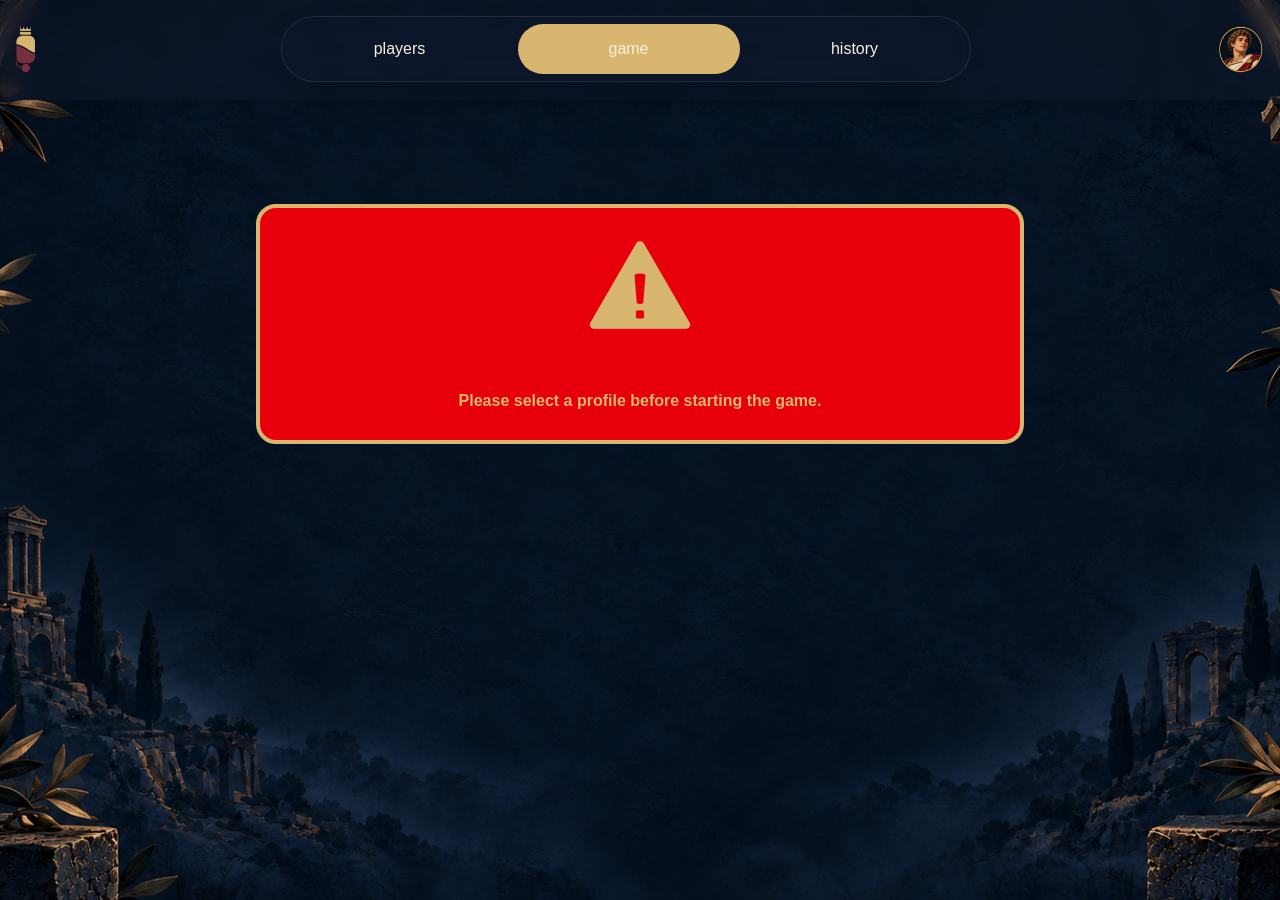
==== commit 2c531c63: "edit ui" ====
--- a/game.html
+++ b/game.html
@@ -7,52 +7,37 @@
     <title>EXE</title>
     <link href="./src/output.css" rel="stylesheet">
 </head>
-
+ 
 <body class="lg:bg-[url('/img/bg.png')]  bg-[url('/img/bgm.png')] min-h-screen bg-cover bg-center   ">
     <!-- <img src="./img/bg.png" alt=""> -->
-    <!-- haider -->
+    <!------------------------------------------------------- haider DESCKTOOOP  -->
     <header class="top-0 sticky z-50 ">
-        <div class="bg-background/40  backdrop-blur border-white/20 shadow-lg w-full h-[70px] lg:h-[100px] pt-4 px-4 rounded-[10px]">
-            <div class="mx-auto flex max-w-7xl flex-row items-center justify-center lg:justify-between  ">
+        <div class="bg-background/40  backdrop-blur border-white/20 shadow-lg w-full h-[80px] lg:h-[100px] pt-4 px-4 rounded-[10px]  " >
+            <div class="mx-auto flex max-w-7xl flex-row items-center justify-between  ">
                 <img src="img/logo.png" width="19px">
                 <nav 
-                    class="nav_bar hidden lg:flex  flex flex-row  w-[690px] h-[66px] bg-gold  rounded-full justify-between px-1 gap-1 text-cremi ">
-                    <div id="players" class=" flex w-[222px] mx-auto   h-[60px]   my-auto ">
+                    class="nav_bar flex  flex flex-row w-[60%]  lg:w-[690px] lg:h-[66px]  bg-background/20 border backdrop-blur-md border-cremi/10  shadow  shadow-2xl  rounded-full justify-between  mx-auto px-1 gap-1 text-cremi  ">
+                    <div id="players" class=" flex w-[32.17%] lg:w-[222px] mx-auto   h-[50px]   my-auto ">
                         <a href="./index.html" class="my-auto mx-auto   "> players </a>
                     </div>
-                    <div id="game" class=" flex w-[222px] h-[60px]   my-auto bg-grouna rounded-full     ">
+                    <div id="game" class=" flex w-[32.17%] lg:w-[222px] h-[50px]   my-auto bg-gold rounded-full     ">
                         <a href="./game.html" class="my-auto mx-auto  "> game </a>
                     </div>
 
-                    <div id="history" class=" flex  w-[222px] h-[60px]   my-auto    ">
+                    <div id="history" class=" flex w-[32.17%]  lg:w-[222px] h-[50px]   my-auto    ">
                         <a href="./history.html" class="my-auto mx-auto  "> history </a>
 
                     </div>
                 </nav>
-
+                <div class="addprofile   ">
+                      <img src="./img/avatar/avatar12.png" class="w-12 h-12 rounded-full   ">
+                </div>
             </div>
         </div>
     </header>
     <!---------------------------------   nav mobile  ------------------------ -->
-    <nav class="pt-4">
-            <div 
-            class="nav_bar lg:hidden  flex flex-row   w-[90%] h-[66px]  bg-background/20 border backdrop-blur-md border-cremi/10  shadow  shadow-2xl  rounded-full justify-between  mx-auto px-1 gap-1 text-cremi  ">
-
-            <div id="players" class=" flex w-[32.17%] mx-auto   h-[60px]   my-auto   my-auto    ">
-                <a href="index.html"  class="my-auto mx-auto  "> players </a>
-            </div>
-            <div id="game" class=" flex w-[32.17%] h-[60px] my-auto bg-gold rounded-full  ">
-                <a href="game.html"  class="my-auto mx-auto  "> game </a>
-            </div>
-
-            <div id="history" class=" flex  w-[32.17%] h-[60px]   my-auto     ">
-                <a href="history.html" class="my-auto mx-auto   "> history </a>
-
-            </div>
-        </div>
-    </nav>
-    <main>
-        <!-- profile non select -->
+    
+    
           
             <section   id="profileifselected" class="flex flex-col items-center pt-26">
                  <div class="flex flex-col w-[60%] h-60 bg-red-600 rounded-[20px] border-[4px] border-gold text-gold  items-center   ">
--- a/src/output.css
+++ b/src/output.css
@@ -203,6 +203,9 @@
   .my-auto {
     margin-block: auto;
   }
+  .mb-10 {
+    margin-bottom: calc(var(--spacing) * 10);
+  }
   .flex {
     display: flex;
   }
@@ -239,6 +242,9 @@
   .h-\[40px\] {
     height: 40px;
   }
+  .h-\[50px\] {
+    height: 50px;
+  }
   .h-\[60px\] {
     height: 60px;
   }
@@ -251,6 +257,9 @@
   .h-\[70px\] {
     height: 70px;
   }
+  .h-\[80px\] {
+    height: 80px;
+  }
   .h-\[100px\] {
     height: 100px;
   }
@@ -269,11 +278,26 @@
   .w-20 {
     width: calc(var(--spacing) * 20);
   }
+  .w-\[\%\] {
+    width: %;
+  }
+  .w-\[3\.17\%\] {
+    width: 3.17%;
+  }
   .w-\[32\.17\%\] {
     width: 32.17%;
   }
+  .w-\[33\.17\%\] {
+    width: 33.17%;
+  }
   .w-\[60\%\] {
     width: 60%;
+  }
+  .w-\[60\] {
+    width: 60;
+  }
+  .w-\[60px\] {
+    width: 60px;
   }
   .w-\[70\%\] {
     width: 70%;
@@ -489,6 +513,9 @@
   .pt-26 {
     padding-top: calc(var(--spacing) * 26);
   }
+  .pb-4 {
+    padding-bottom: calc(var(--spacing) * 4);
+  }
   .pb-10 {
     padding-bottom: calc(var(--spacing) * 10);
   }
@@ -552,14 +579,29 @@
     .lg\:left-110 {
       left: calc(var(--spacing) * 110);
     }
+    .lg\:block {
+      display: block;
+    }
     .lg\:flex {
       display: flex;
     }
     .lg\:hidden {
       display: none;
     }
+    .lg\:h-\[60px\] {
+      height: 60px;
+    }
+    .lg\:h-\[66px\] {
+      height: 66px;
+    }
     .lg\:h-\[100px\] {
       height: 100px;
+    }
+    .lg\:w-\[222px\] {
+      width: 222px;
+    }
+    .lg\:w-\[690px\] {
+      width: 690px;
     }
     .lg\:grid-cols-2 {
       grid-template-columns: repeat(2, minmax(0, 1fr));
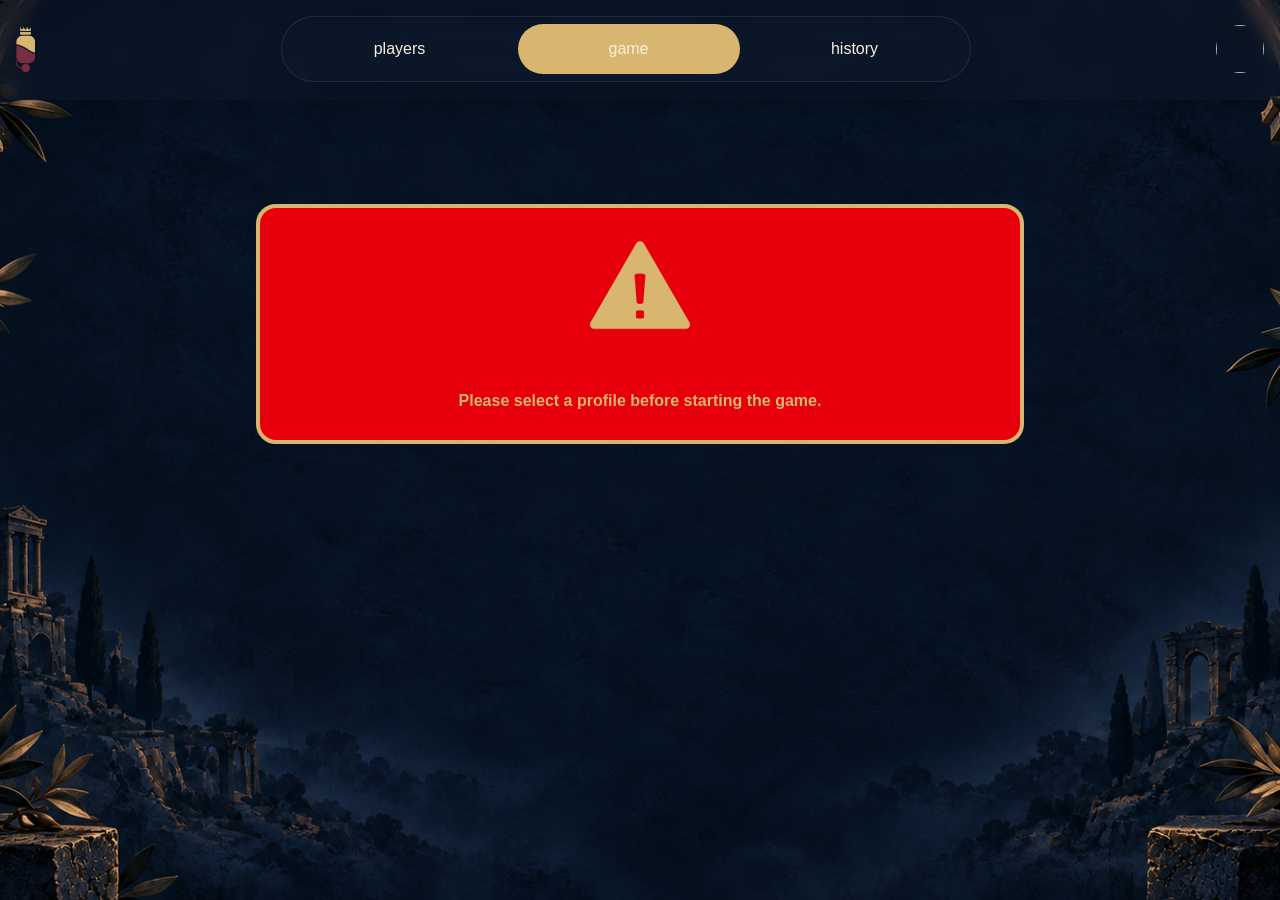
==== commit 5b63adcc: "fix bug" ====
--- a/game.html
+++ b/game.html
@@ -30,7 +30,7 @@
                     </div>
                 </nav>
                 <div class="addprofile   ">
-                      <img src="./img/avatar/avatar12.png" class="w-12 h-12 rounded-full   ">
+                      <img  class="w-12 h-12 rounded-full   ">
                 </div>
             </div>
         </div>
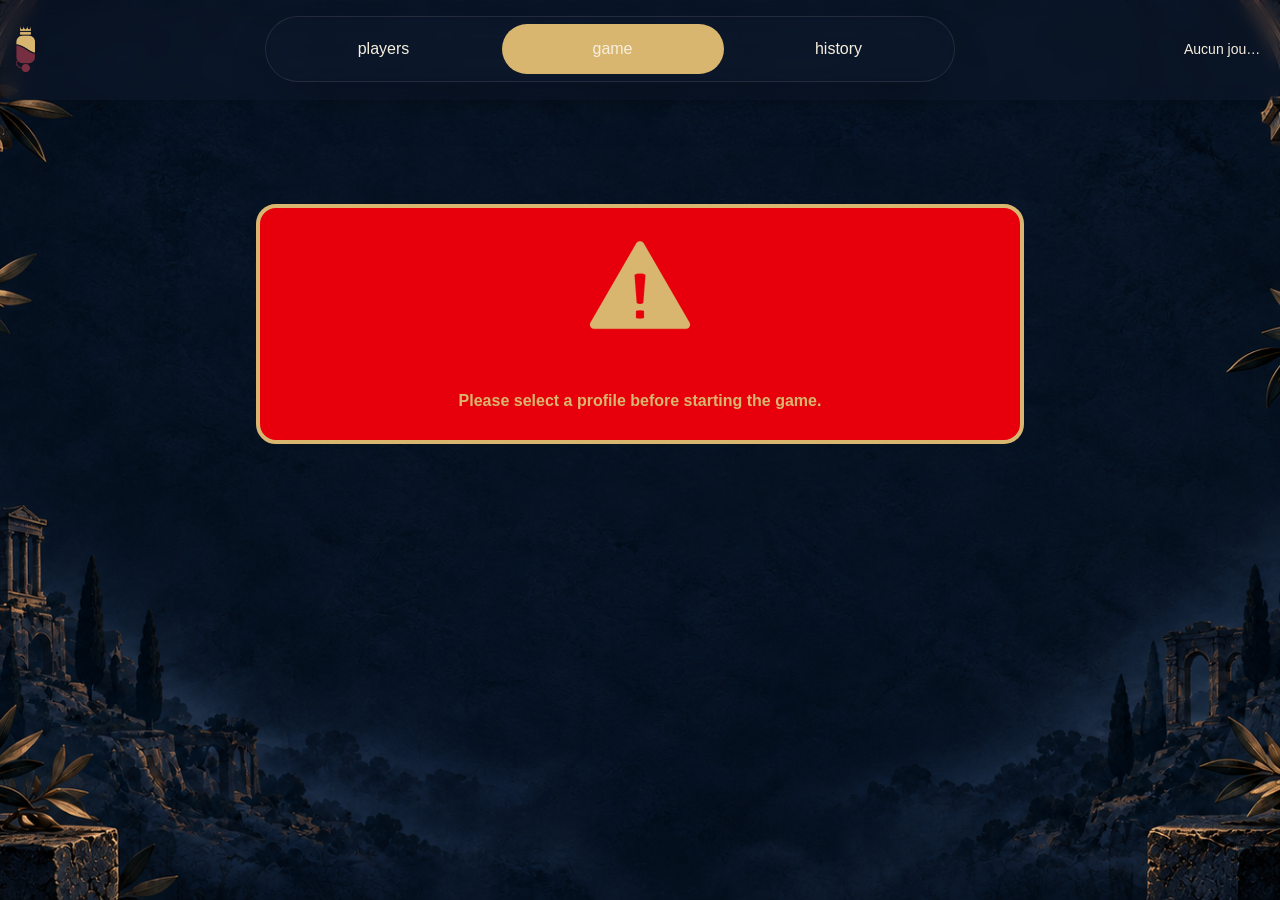
==== commit 08276da1: "add history" ====
--- a/game.html
+++ b/game.html
@@ -6,6 +6,7 @@
     <meta name="viewport" content="width=device-width, initial-scale=1.0">
     <title>EXE</title>
     <link href="./src/output.css" rel="stylesheet">
+    <link rel="icon" href="./img/logo.png">
 </head>
  
 <body class="lg:bg-[url('/img/bg.png')]  bg-[url('/img/bgm.png')] min-h-screen bg-cover bg-center   ">
@@ -18,19 +19,20 @@
                 <nav 
                     class="nav_bar flex  flex flex-row w-[60%]  lg:w-[690px] lg:h-[66px]  bg-background/20 border backdrop-blur-md border-cremi/10  shadow  shadow-2xl  rounded-full justify-between  mx-auto px-1 gap-1 text-cremi  ">
                     <div id="players" class=" flex w-[32.17%] lg:w-[222px] mx-auto   h-[50px]   my-auto ">
-                        <a href="./index.html" class="my-auto mx-auto   "> players </a>
+                        <a href="./index.html" class="my-auto mx-auto hover:opacity-70 focus:outline-none focus-visible:underline"> players </a>
                     </div>
                     <div id="game" class=" flex w-[32.17%] lg:w-[222px] h-[50px]   my-auto bg-gold rounded-full     ">
-                        <a href="./game.html" class="my-auto mx-auto  "> game </a>
+                        <a href="./game.html" class="my-auto mx-auto hover:opacity-70 focus:outline-none focus-visible:underline"> game </a>
                     </div>
 
                     <div id="history" class=" flex w-[32.17%]  lg:w-[222px] h-[50px]   my-auto    ">
-                        <a href="./history.html" class="my-auto mx-auto  "> history </a>
+                        <a href="./history.html" class="my-auto mx-auto hover:opacity-70 focus:outline-none focus-visible:underline"> history </a>
 
                     </div>
                 </nav>
-                <div class="addprofile   ">
-                      <img  class="w-12 h-12 rounded-full   ">
+                <div class="addprofile flex flex-col items-center">
+                      <img class="w-10 h-10 lg:w-12 lg:h-12 rounded-full" alt="avatar">
+                      <p id="pseudo_header" class="text-cremi text-xs lg:text-sm max-w-[80px] truncate"></p>
                 </div>
             </div>
         </div>
@@ -62,7 +64,7 @@
 
                   </div>
                   <div class=" flex flex-row justify-center  bg-gold w-[150px] h-14  mx-auto rounded-[20px] text-[20px] text-cremi " >
-                     <button >start</button>
+                     <button class="w-full h-full rounded-[20px] cursor-pointer hover:opacity-80 focus:outline-none focus-visible:ring-2 focus-visible:ring-cremi">start</button>
                   </div>
              </div>
             </section>
@@ -74,11 +76,14 @@
       
         <section id="game_section"  hidden >
         <section class=" pt-4 flex flex-col items-center " >
-            <div class=" grid grid-cols-3 w-[90%] h-14 bg-cremi/10 rounded-full mx-aut text-cremi  justify-items-center ">
-               <p class="flex flex-col my-auto items-center" > PLAYAR 1  <span> 0 </span> </p>
-                <p class="flex flex-col my-auto items-center" > PLAYER 2  <span> 0</span> </p>
-                 <p class="flex flex-col my-auto items-center" > LE ROI  <span > player 1 </span> </p>
-            </div>
+          <div class="grid grid-cols-3 lg:grid-cols-6 w-[90%] gap-2 bg-cremi/10 rounded-[20px] p-2 text-cremi text-center text-sm">
+    <p>Manche <span id="info_manche">1/12</span></p>
+    <p>Groupe <span id="info_groupe">1/4</span></p>
+    <p>Camp <span id="info_camp">Empereur</span></p>
+    <p>Premier <span id="info_premier">Empereur</span></p>
+    <p>Vous <span id="info_player_score">0</span></p>
+    <p>PC <span id="info_pc_score">0</span></p>
+</div>
             <div class="flex flex-row ">
                 <div>
 
@@ -86,36 +91,17 @@
             </div>
         </section>
         <article id="player_1_cart" class="flex flex-col items-center pt-4">
-        <div id="cart_round_player_1" class=" flex flex-row   w-[70%] h-[100px] bg-cremi/10  px-2  rounded-[20px] backdrop-blur-md border border-white/10 border-shadow-lg shadow-2xl  " > 
-            
-            <div  class="my-auto"   >
-                <img src="./img/cart/Roman crown laurel card back.png" >
-
-            </div>
-            <div  class="my-auto">
-                  <img src="./img/cart/Roman crown laurel card back.png" >
-            </div>
-                        <div class="my-auto" >
-                  <img src="./img/cart/Roman crown laurel card back.png" >
-            </div>
-                        <div class="my-auto" >
-                  <img src="./img/cart/Roman crown laurel card back.png" >
-            </div >
-                        <div class="my-auto" >
-                  <img src="./img/cart/Roman crown laurel card back.png" >
-            </div>
-             
-          
+                <div id="cart_round_player_1" class="flex flex-row justify-center gap-2 w-[95%] lg:w-[70%] h-[100px] bg-cremi/10 px-2 rounded-[20px] backdrop-blur-md border border-white/10 shadow-2xl">
 
         </div>
         </article>
         <article  class="flex flex-col items-center pt-4 ">
             <div id="table" class="grid grid-cols-2 w-[89%] h-60 rounded-[20px] backdrop-blur-md border border-white/10 border-shadow-lg shadow-2xl justify-items-center  "   >
-                <div id="tabele_cart_player1" class="w-[70%] h-[70%] backdrop-blur-md border border-cremi/10 border-shadow-lg shadow-2xl my-auto ">
+                <div id="table_pc" class="w-[70%] h-[70%] backdrop-blur-md border border-cremi/10 border-shadow-lg shadow-2xl my-auto ">
 
                 </div>
                 
-                <div id="tabele_cart_player1" class="w-[70%] h-[70%] backdrop-blur-md border border-cremi/10 border-shadow-lg shadow-2xl my-auto ">
+                <div id="table_player" class="w-[70%] h-[70%] backdrop-blur-md border border-cremi/10 border-shadow-lg shadow-2xl my-auto ">
 
                 </div>
                 
@@ -124,24 +110,9 @@
         </article>
 
         <article id="player_2_cart" class="flex flex-col items-center pt-4">
-        <div id="cart_round_player_2" class=" flex flex-row   w-[70%] h-[100px] bg-cremi/10  px-2  rounded-[20px] backdrop-blur-md border border-white/10 border-shadow-lg shadow-2xl  " > 
+        <div id="cart_round_player_2" class=" flex flex-row   w-[95%] lg:w-[70%] h-[100px] bg-cremi/10  px-2  rounded-[20px] backdrop-blur-md border border-white/10 border-shadow-lg shadow-2xl justify-center gap-2 " > 
             
-            <div  class="my-auto"  data-card="Empereur"  >
-                <img  src="./img/cart/empereur.png" >
-
-            </div>
-            <div  class="my-auto" data-card="Citoyen">
-                  <img src="./img/cart/citoyen.png" >
-            </div>
-                        <div class="my-auto"  data-card="Citoyen" >
-                  <img src="./img/cart/citoyen.png" >
-            </div>
-                        <div class="my-auto"  data-card="Citoyen" >
-                  <img src="./img/cart/citoyen.png" >
-            </div >
-                        <div class="my-auto"  data-card="Citoyen" >
-                  <img src="./img/cart/citoyen.png" >
-            </div>
+      
              
           
 
@@ -149,6 +120,13 @@
         </article>
 
 </section>
+    <section id="fin_match" hidden class="flex flex-col items-center pt-26">
+    <div class="flex flex-col gap-6 w-[80%] lg:w-[40%] p-8 bg-cremi/10 backdrop-blur-md rounded-[20px] border border-gold text-cremi text-center shadow-2xl">
+        <p id="fin_resultat" class="text-[30px] font-bold text-gold"></p>
+        <p id="fin_score" class="text-[20px]"></p>
+        <button id="rejouer" class="bg-gold w-[150px] h-12 mx-auto rounded-[20px] hover:opacity-80 cursor-pointer focus:outline-none focus-visible:ring-2 focus-visible:ring-cremi">Rejouer</button>
+    </div>
+</section>
     
     </main>
 <script type="module" src="./main.js" ></script>
--- a/src/output.css
+++ b/src/output.css
@@ -1,4 +1,4 @@
-/*! tailwindcss v4.3.3 | MIT License | https://tailwindcss.com */
+/*! tailwindcss v4.3.5 | MIT License | https://tailwindcss.com */
 @layer properties;
 @layer theme, base, components, utilities;
 @layer theme {
@@ -9,13 +9,17 @@
     --font-mono: ui-monospace, SFMono-Regular, Menlo, Monaco, Consolas, "Liberation Mono",
       "Courier New", monospace;
     --color-red-400: oklch(70.4% 0.191 22.216);
+    --color-red-500: oklch(63.7% 0.237 25.331);
     --color-red-600: oklch(57.7% 0.245 27.325);
-    --color-indigo-500: oklch(58.5% 0.233 277.117);
+    --color-green-400: oklch(79.2% 0.209 151.711);
     --color-white: #fff;
     --spacing: 0.25rem;
     --container-7xl: 80rem;
+    --text-xs: 0.75rem;
+    --text-xs--line-height: calc(1 / 0.75);
+    --text-sm: 0.875rem;
+    --text-sm--line-height: calc(1.25 / 0.875);
     --font-weight-bold: 700;
-    --ease-in-out: cubic-bezier(0.4, 0, 0.2, 1);
     --blur-md: 12px;
     --default-transition-duration: 150ms;
     --default-transition-timing-function: cubic-bezier(0.4, 0, 0.2, 1);
@@ -24,7 +28,7 @@
     --color-background: #101B2D;
     --color-gold: #D9B66F;
     --color-cremi: #F7F0DF;
-    --color-grouna: #762F40;
+    --animate-flip: flip 0.5s ease-out;
   }
 }
 @layer base {
@@ -176,6 +180,9 @@
   }
 }
 @layer utilities {
+  .pointer-events-none {
+    pointer-events: none;
+  }
   .absolute {
     position: absolute;
   }
@@ -203,9 +210,6 @@
   .my-auto {
     margin-block: auto;
   }
-  .mb-10 {
-    margin-bottom: calc(var(--spacing) * 10);
-  }
   .flex {
     display: flex;
   }
@@ -245,12 +249,6 @@
   .h-\[50px\] {
     height: 50px;
   }
-  .h-\[60px\] {
-    height: 60px;
-  }
-  .h-\[66px\] {
-    height: 66px;
-  }
   .h-\[70\%\] {
     height: 70%;
   }
@@ -266,9 +264,15 @@
   .h-\[300px\] {
     height: 300px;
   }
+  .h-full {
+    height: 100%;
+  }
   .min-h-screen {
     min-height: 100vh;
   }
+  .w-10 {
+    width: calc(var(--spacing) * 10);
+  }
   .w-12 {
     width: calc(var(--spacing) * 12);
   }
@@ -278,12 +282,6 @@
   .w-20 {
     width: calc(var(--spacing) * 20);
   }
-  .w-\[\%\] {
-    width: %;
-  }
-  .w-\[3\.17\%\] {
-    width: 3.17%;
-  }
   .w-\[32\.17\%\] {
     width: 32.17%;
   }
@@ -293,12 +291,6 @@
   .w-\[60\%\] {
     width: 60%;
   }
-  .w-\[60\] {
-    width: 60;
-  }
-  .w-\[60px\] {
-    width: 60px;
-  }
   .w-\[70\%\] {
     width: 70%;
   }
@@ -323,17 +315,17 @@
   .w-\[200px\] {
     width: 200px;
   }
-  .w-\[222px\] {
-    width: 222px;
-  }
-  .w-\[690px\] {
-    width: 690px;
+  .w-auto {
+    width: auto;
   }
   .w-full {
     width: 100%;
   }
   .max-w-7xl {
     max-width: var(--container-7xl);
+  }
+  .max-w-\[80px\] {
+    max-width: 80px;
   }
   .-translate-x-\[50\%\] {
     --tw-translate-x: calc(50% * -1);
@@ -343,6 +335,12 @@
     --tw-translate-y: 30%;
     translate: var(--tw-translate-x) var(--tw-translate-y);
   }
+  .animate-flip {
+    animation: var(--animate-flip);
+  }
+  .cursor-pointer {
+    cursor: pointer;
+  }
   .grid-cols-1 {
     grid-template-columns: repeat(1, minmax(0, 1fr));
   }
@@ -379,17 +377,28 @@
   .gap-1 {
     gap: var(--spacing);
   }
+  .gap-2 {
+    gap: calc(var(--spacing) * 2);
+  }
   .gap-3 {
     gap: calc(var(--spacing) * 3);
   }
   .gap-4 {
     gap: calc(var(--spacing) * 4);
   }
-  .gap-9 {
-    gap: calc(var(--spacing) * 9);
+  .gap-6 {
+    gap: calc(var(--spacing) * 6);
   }
   .gap-10 {
     gap: calc(var(--spacing) * 10);
+  }
+  .truncate {
+    overflow: hidden;
+    text-overflow: ellipsis;
+    white-space: nowrap;
+  }
+  .rounded {
+    border-radius: 0.25rem;
   }
   .rounded-\[8px\] {
     border-radius: 8px;
@@ -435,6 +444,9 @@
   .border-gold {
     border-color: var(--color-gold);
   }
+  .border-red-400 {
+    border-color: var(--color-red-400);
+  }
   .border-white\/10 {
     border-color: color-mix(in srgb, #fff 10%, transparent);
     @supports (color: color-mix(in lab, red, red)) {
@@ -471,9 +483,6 @@
   .bg-gold {
     background-color: var(--color-gold);
   }
-  .bg-grouna {
-    background-color: var(--color-grouna);
-  }
   .bg-red-400 {
     background-color: var(--color-red-400);
   }
@@ -489,6 +498,15 @@
   .bg-center {
     background-position: center;
   }
+  .p-2 {
+    padding: calc(var(--spacing) * 2);
+  }
+  .p-4 {
+    padding: calc(var(--spacing) * 4);
+  }
+  .p-8 {
+    padding: calc(var(--spacing) * 8);
+  }
   .px-1 {
     padding-inline: var(--spacing);
   }
@@ -501,6 +519,12 @@
   .px-6 {
     padding-inline: calc(var(--spacing) * 6);
   }
+  .py-1 {
+    padding-block: var(--spacing);
+  }
+  .py-10 {
+    padding-block: calc(var(--spacing) * 10);
+  }
   .pt-4 {
     padding-top: calc(var(--spacing) * 4);
   }
@@ -513,17 +537,25 @@
   .pt-26 {
     padding-top: calc(var(--spacing) * 26);
   }
-  .pb-4 {
-    padding-bottom: calc(var(--spacing) * 4);
-  }
   .pb-10 {
     padding-bottom: calc(var(--spacing) * 10);
   }
   .text-center {
     text-align: center;
   }
+  .text-sm {
+    font-size: var(--text-sm);
+    line-height: var(--tw-leading, var(--text-sm--line-height));
+  }
+  .text-xs {
+    font-size: var(--text-xs);
+    line-height: var(--tw-leading, var(--text-xs--line-height));
+  }
   .text-\[20px\] {
     font-size: 20px;
+  }
+  .text-\[30px\] {
+    font-size: 30px;
   }
   .font-bold {
     --tw-font-weight: var(--font-weight-bold);
@@ -535,8 +567,14 @@
   .text-gold {
     color: var(--color-gold);
   }
+  .text-green-400 {
+    color: var(--color-green-400);
+  }
   .text-red-400 {
     color: var(--color-red-400);
+  }
+  .opacity-50 {
+    opacity: 50%;
   }
   .shadow {
     --tw-shadow: 0 1px 3px 0 var(--tw-shadow-color, rgb(0 0 0 / 0.1)), 0 1px 2px -1px var(--tw-shadow-color, rgb(0 0 0 / 0.1));
@@ -552,13 +590,81 @@
   }
   .backdrop-blur {
     --tw-backdrop-blur: blur(8px);
-    -webkit-backdrop-filter: var(--tw-backdrop-blur,) var(--tw-backdrop-brightness,) var(--tw-backdrop-contrast,) var(--tw-backdrop-grayscale,) var(--tw-backdrop-hue-rotate,) var(--tw-backdrop-invert,) var(--tw-backdrop-opacity,) var(--tw-backdrop-saturate,) var(--tw-backdrop-sepia,);
-    backdrop-filter: var(--tw-backdrop-blur,) var(--tw-backdrop-brightness,) var(--tw-backdrop-contrast,) var(--tw-backdrop-grayscale,) var(--tw-backdrop-hue-rotate,) var(--tw-backdrop-invert,) var(--tw-backdrop-opacity,) var(--tw-backdrop-saturate,) var(--tw-backdrop-sepia,);
+    -webkit-backdrop-filter: var(--tw-backdrop-blur, ) var(--tw-backdrop-brightness, ) var(--tw-backdrop-contrast, ) var(--tw-backdrop-grayscale, ) var(--tw-backdrop-hue-rotate, ) var(--tw-backdrop-invert, ) var(--tw-backdrop-opacity, ) var(--tw-backdrop-saturate, ) var(--tw-backdrop-sepia, );
+    backdrop-filter: var(--tw-backdrop-blur, ) var(--tw-backdrop-brightness, ) var(--tw-backdrop-contrast, ) var(--tw-backdrop-grayscale, ) var(--tw-backdrop-hue-rotate, ) var(--tw-backdrop-invert, ) var(--tw-backdrop-opacity, ) var(--tw-backdrop-saturate, ) var(--tw-backdrop-sepia, );
   }
   .backdrop-blur-md {
     --tw-backdrop-blur: blur(var(--blur-md));
-    -webkit-backdrop-filter: var(--tw-backdrop-blur,) var(--tw-backdrop-brightness,) var(--tw-backdrop-contrast,) var(--tw-backdrop-grayscale,) var(--tw-backdrop-hue-rotate,) var(--tw-backdrop-invert,) var(--tw-backdrop-opacity,) var(--tw-backdrop-saturate,) var(--tw-backdrop-sepia,);
-    backdrop-filter: var(--tw-backdrop-blur,) var(--tw-backdrop-brightness,) var(--tw-backdrop-contrast,) var(--tw-backdrop-grayscale,) var(--tw-backdrop-hue-rotate,) var(--tw-backdrop-invert,) var(--tw-backdrop-opacity,) var(--tw-backdrop-saturate,) var(--tw-backdrop-sepia,);
+    -webkit-backdrop-filter: var(--tw-backdrop-blur, ) var(--tw-backdrop-brightness, ) var(--tw-backdrop-contrast, ) var(--tw-backdrop-grayscale, ) var(--tw-backdrop-hue-rotate, ) var(--tw-backdrop-invert, ) var(--tw-backdrop-opacity, ) var(--tw-backdrop-saturate, ) var(--tw-backdrop-sepia, );
+    backdrop-filter: var(--tw-backdrop-blur, ) var(--tw-backdrop-brightness, ) var(--tw-backdrop-contrast, ) var(--tw-backdrop-grayscale, ) var(--tw-backdrop-hue-rotate, ) var(--tw-backdrop-invert, ) var(--tw-backdrop-opacity, ) var(--tw-backdrop-saturate, ) var(--tw-backdrop-sepia, );
+  }
+  .transition {
+    transition-property: color, background-color, border-color, outline-color, text-decoration-color, fill, stroke, --tw-gradient-from, --tw-gradient-via, --tw-gradient-to, opacity, box-shadow, transform, translate, scale, rotate, filter, -webkit-backdrop-filter, backdrop-filter, display, content-visibility, overlay, pointer-events;
+    transition-timing-function: var(--tw-ease, var(--default-transition-timing-function));
+    transition-duration: var(--tw-duration, var(--default-transition-duration));
+  }
+  @media (hover: hover) {
+    .hover\:-translate-y-2:hover {
+      --tw-translate-y: calc(var(--spacing) * -2);
+      translate: var(--tw-translate-x) var(--tw-translate-y);
+    }
+    .hover\:scale-110:hover {
+      --tw-scale-x: 110%;
+      --tw-scale-y: 110%;
+      --tw-scale-z: 110%;
+      scale: var(--tw-scale-x) var(--tw-scale-y);
+    }
+    .hover\:scale-125:hover {
+      --tw-scale-x: 125%;
+      --tw-scale-y: 125%;
+      --tw-scale-z: 125%;
+      scale: var(--tw-scale-x) var(--tw-scale-y);
+    }
+    .hover\:bg-gold\/30:hover {
+      background-color: color-mix(in srgb, #D9B66F 30%, transparent);
+    }
+    @supports (color: color-mix(in lab, red, red)) {
+      .hover\:bg-gold\/30:hover {
+        background-color: color-mix(in oklab, var(--color-gold) 30%, transparent);
+      }
+    }
+    .hover\:bg-red-500:hover {
+      background-color: var(--color-red-500);
+    }
+    .hover\:opacity-70:hover {
+      opacity: 70%;
+    }
+    .hover\:opacity-80:hover {
+      opacity: 80%;
+    }
+  }
+  .focus\:border-gold:focus {
+    border-color: var(--color-gold);
+  }
+  .focus\:outline-none:focus {
+    --tw-outline-style: none;
+    outline-style: none;
+  }
+  .focus-visible\:underline:focus-visible {
+    text-decoration-line: underline;
+  }
+  .focus-visible\:ring-2:focus-visible {
+    --tw-ring-shadow: var(--tw-ring-inset, ) 0 0 0 calc(2px + var(--tw-ring-offset-width)) var(--tw-ring-color, currentcolor);
+    box-shadow: var(--tw-inset-shadow), var(--tw-inset-ring-shadow), var(--tw-ring-offset-shadow), var(--tw-ring-shadow), var(--tw-shadow);
+  }
+  .focus-visible\:ring-cremi:focus-visible {
+    --tw-ring-color: var(--color-cremi);
+  }
+  .focus-visible\:ring-gold:focus-visible {
+    --tw-ring-color: var(--color-gold);
+  }
+  .enabled\:cursor-pointer:enabled {
+    cursor: pointer;
+  }
+  @media (hover: hover) {
+    .enabled\:hover\:opacity-80:enabled:hover {
+      opacity: 80%;
+    }
   }
   .disabled\:cursor-not-allowed:disabled {
     cursor: not-allowed;
@@ -579,24 +685,27 @@
     .lg\:left-110 {
       left: calc(var(--spacing) * 110);
     }
-    .lg\:block {
-      display: block;
-    }
-    .lg\:flex {
-      display: flex;
-    }
-    .lg\:hidden {
-      display: none;
-    }
-    .lg\:h-\[60px\] {
-      height: 60px;
+    .lg\:h-12 {
+      height: calc(var(--spacing) * 12);
     }
     .lg\:h-\[66px\] {
       height: 66px;
     }
+    .lg\:h-\[85px\] {
+      height: 85px;
+    }
     .lg\:h-\[100px\] {
       height: 100px;
     }
+    .lg\:w-12 {
+      width: calc(var(--spacing) * 12);
+    }
+    .lg\:w-\[40\%\] {
+      width: 40%;
+    }
+    .lg\:w-\[70\%\] {
+      width: 70%;
+    }
     .lg\:w-\[222px\] {
       width: 222px;
     }
@@ -606,12 +715,19 @@
     .lg\:grid-cols-2 {
       grid-template-columns: repeat(2, minmax(0, 1fr));
     }
-    .lg\:justify-between {
-      justify-content: space-between;
+    .lg\:grid-cols-3 {
+      grid-template-columns: repeat(3, minmax(0, 1fr));
+    }
+    .lg\:grid-cols-6 {
+      grid-template-columns: repeat(6, minmax(0, 1fr));
     }
     .lg\:bg-\[url\(\'\/img\/bg\.png\'\)\] {
       background-image: url('/img/bg.png');
     }
+    .lg\:text-sm {
+      font-size: var(--text-sm);
+      line-height: var(--tw-leading, var(--text-sm--line-height));
+    }
   }
 }
 @property --tw-translate-x {
@@ -739,8 +855,31 @@
   syntax: "*";
   inherits: false;
 }
+@property --tw-scale-x {
+  syntax: "*";
+  inherits: false;
+  initial-value: 1;
+}
+@property --tw-scale-y {
+  syntax: "*";
+  inherits: false;
+  initial-value: 1;
+}
+@property --tw-scale-z {
+  syntax: "*";
+  inherits: false;
+  initial-value: 1;
+}
+@keyframes flip {
+  0% {
+    transform: perspective(600px) rotateY(90deg);
+  }
+  100% {
+    transform: perspective(600px) rotateY(0deg);
+  }
+}
 @layer properties {
-  @supports ((-webkit-hyphens: none) and (not (margin-trim: inline))) or ((-moz-orient: inline) and (not (color:rgb(from red r g b)))) {
+  @supports ((-webkit-hyphens: none) and (not (margin-trim: block))) or ((-moz-orient: inline) and (not (color:rgb(from red r g b)))) {
     *, ::before, ::after, ::backdrop {
       --tw-translate-x: 0;
       --tw-translate-y: 0;
@@ -770,6 +909,9 @@
       --tw-backdrop-opacity: initial;
       --tw-backdrop-saturate: initial;
       --tw-backdrop-sepia: initial;
-    }
-  }
-}
+      --tw-scale-x: 1;
+      --tw-scale-y: 1;
+      --tw-scale-z: 1;
+    }
+  }
+}
